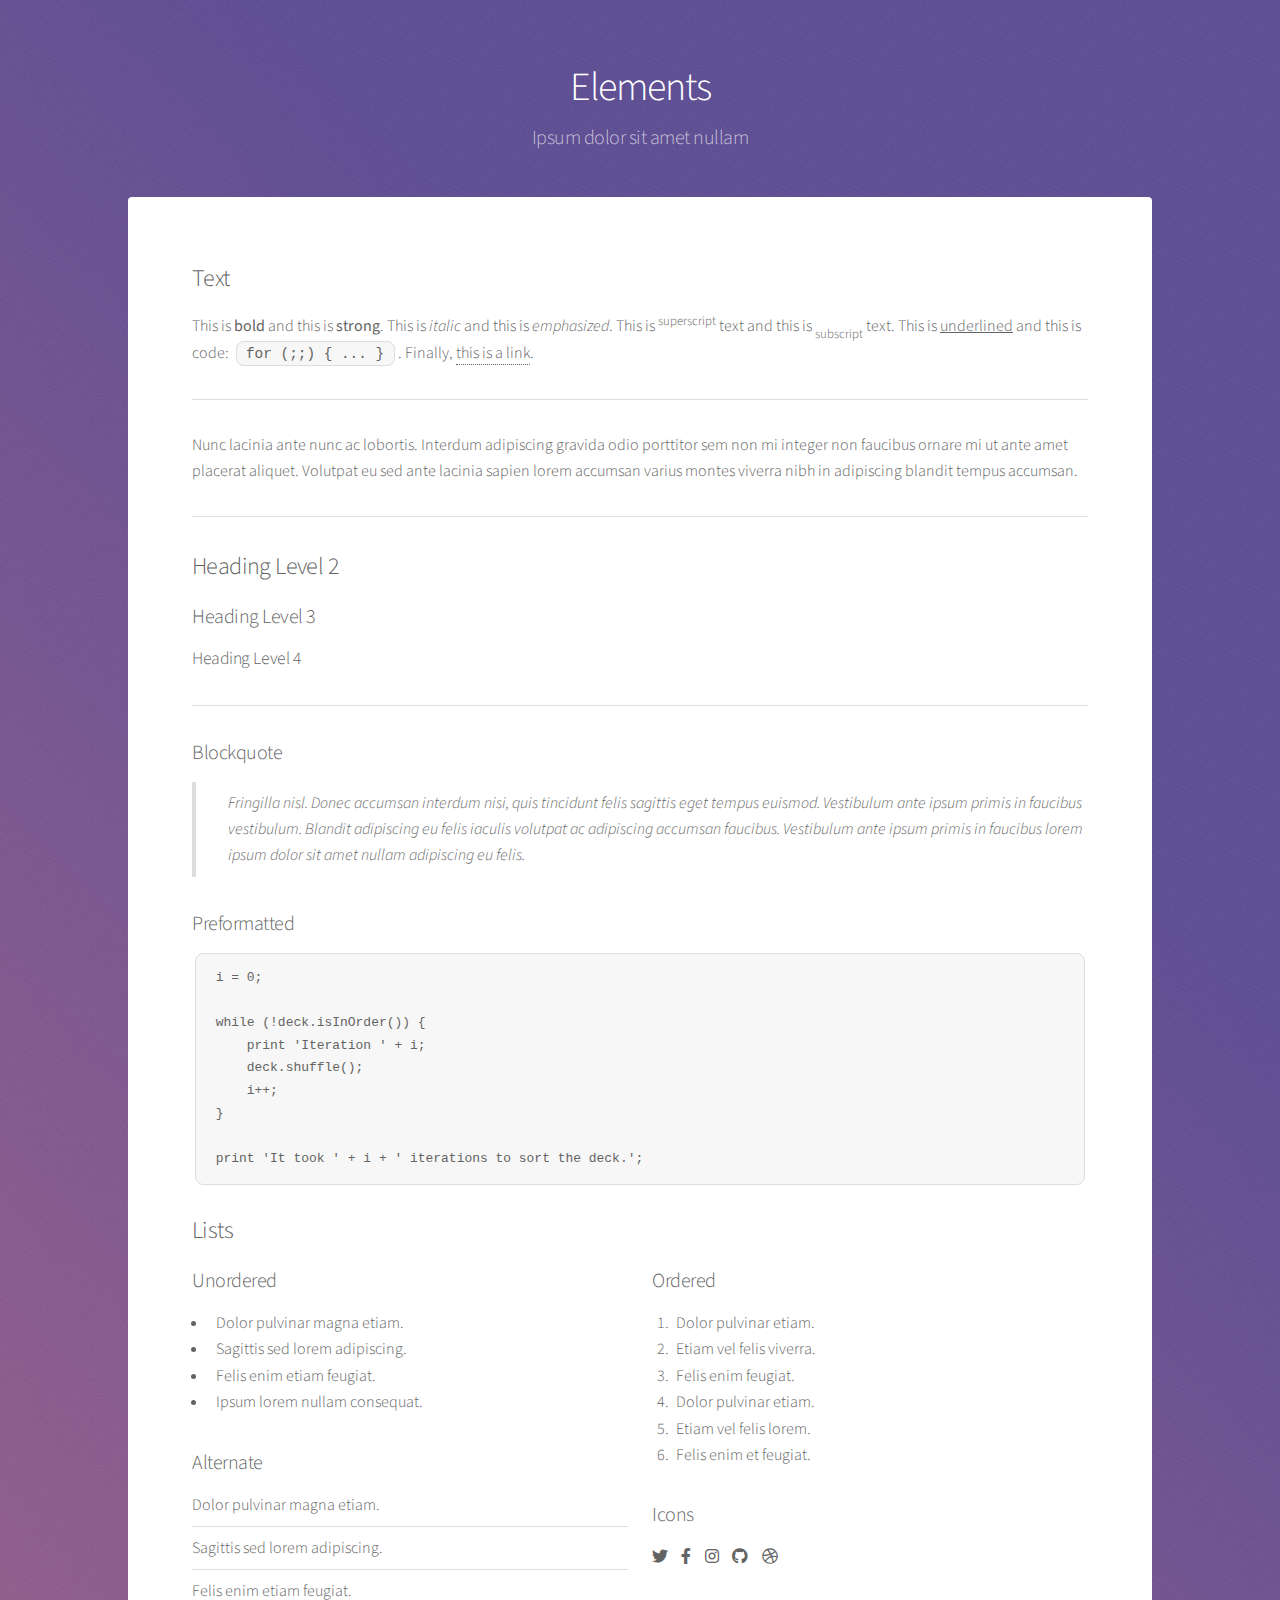
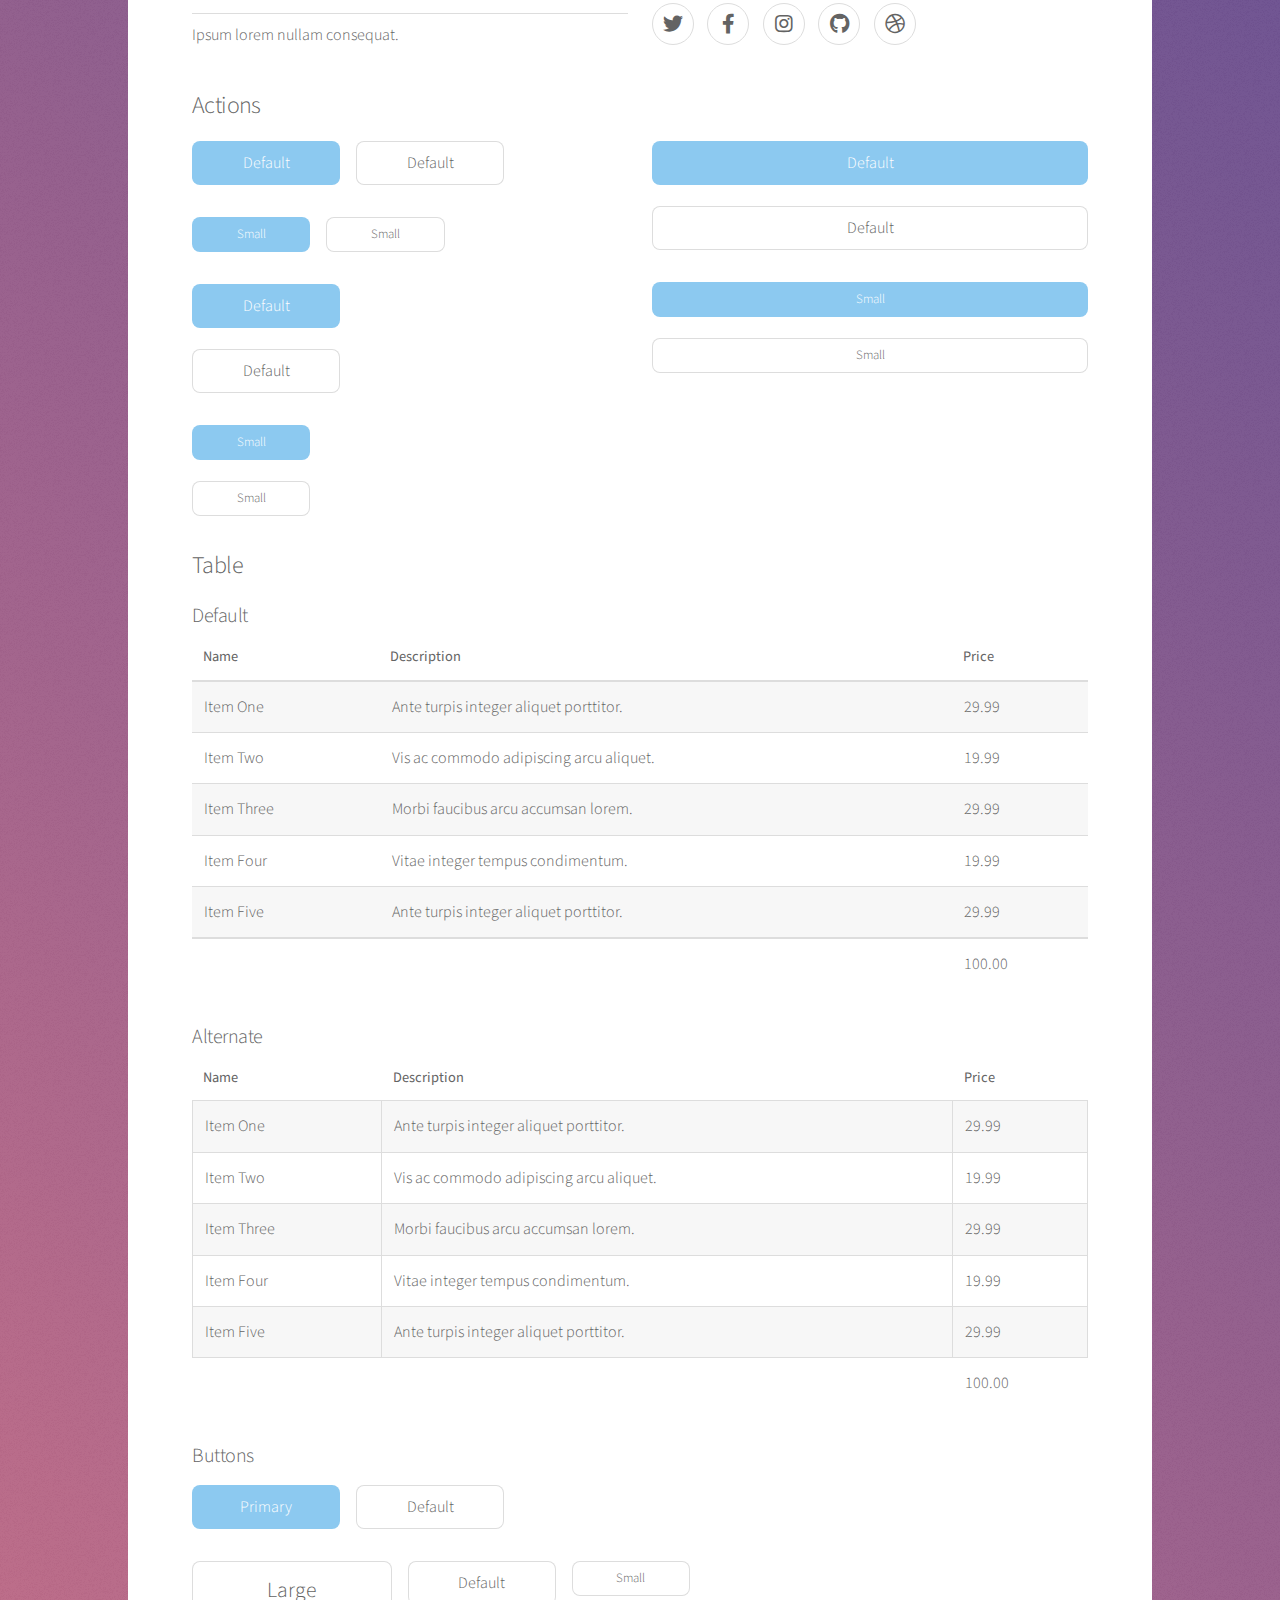
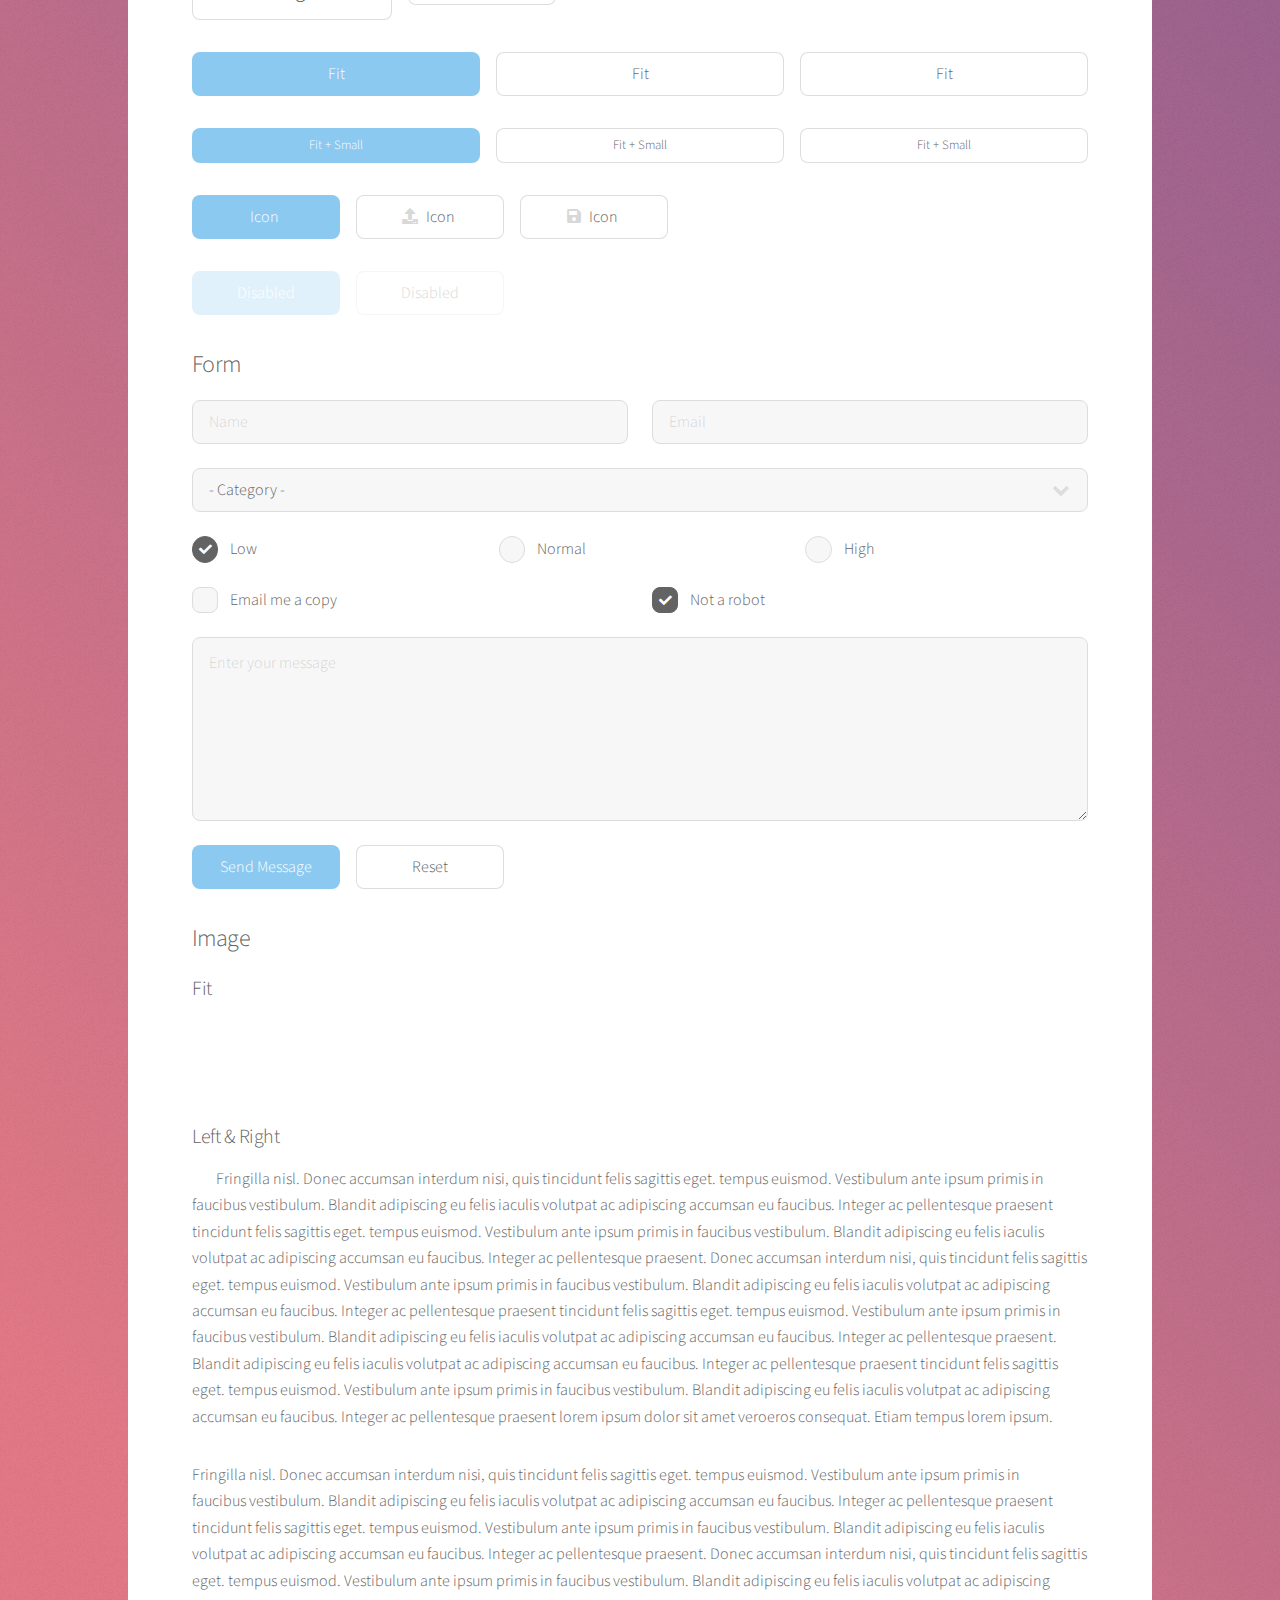
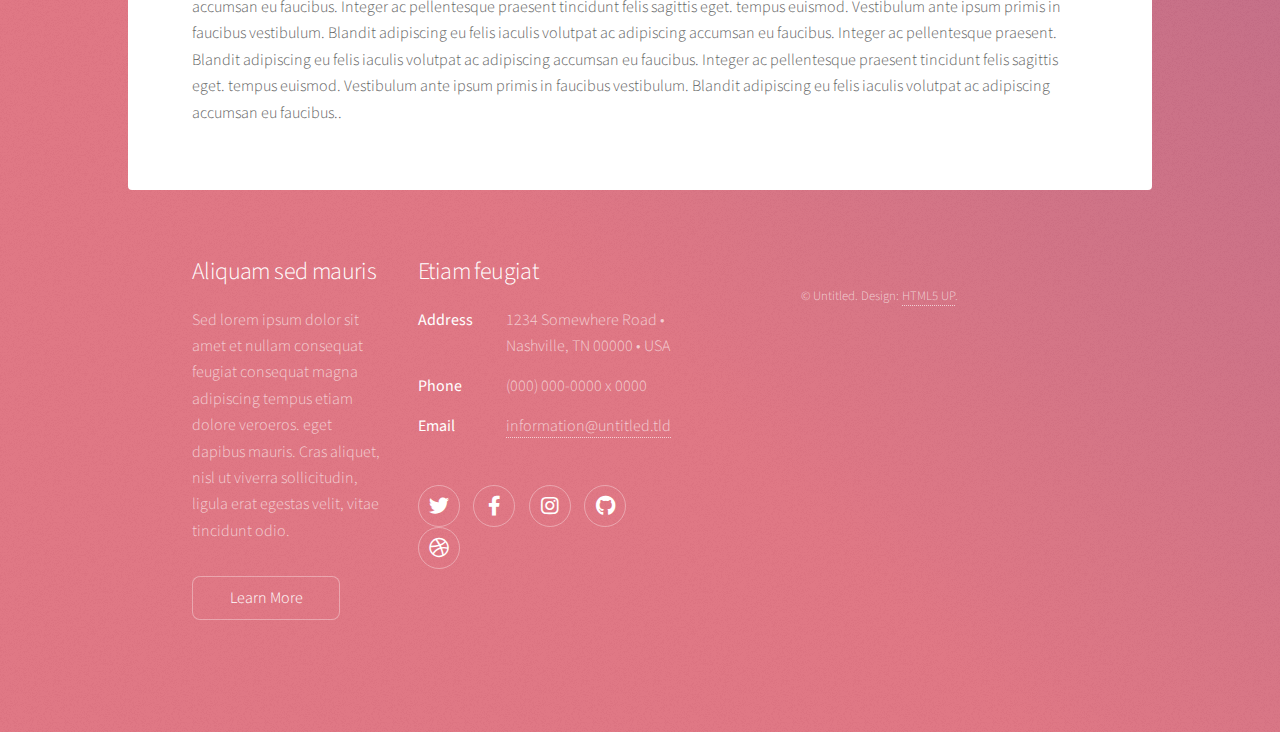
==== elements.html @ 952a8a20 "Initial commit." ====
<!DOCTYPE HTML>

<html>
	<head>
		<title>Elements - Stellar by HTML5 UP</title>
		<meta charset="utf-8" />
		<meta name="viewport" content="width=device-width, initial-scale=1, user-scalable=no" />
		<link rel="stylesheet" href="assets/css/main.css" />
		<noscript><link rel="stylesheet" href="assets/css/noscript.css" /></noscript>
	</head>
	<body class="is-preload">

		<!-- Wrapper -->
			<div id="wrapper">

				<!-- Header -->
					<header id="header">
						<h1>Elements</h1>
						<p>Ipsum dolor sit amet nullam</p>
					</header>

				<!-- Main -->
					<div id="main">

						<!-- Content -->
							<section id="content" class="main">

								<!-- Text -->
									<section>
										<h2>Text</h2>
										<p>This is <b>bold</b> and this is <strong>strong</strong>. This is <i>italic</i> and this is <em>emphasized</em>.
										This is <sup>superscript</sup> text and this is <sub>subscript</sub> text.
										This is <u>underlined</u> and this is code: <code>for (;;) { ... }</code>. Finally, <a href="#">this is a link</a>.</p>
										<hr />
										<p>Nunc lacinia ante nunc ac lobortis. Interdum adipiscing gravida odio porttitor sem non mi integer non faucibus ornare mi ut ante amet placerat aliquet. Volutpat eu sed ante lacinia sapien lorem accumsan varius montes viverra nibh in adipiscing blandit tempus accumsan.</p>
										<hr />
										<h2>Heading Level 2</h2>
										<h3>Heading Level 3</h3>
										<h4>Heading Level 4</h4>
										<hr />
										<h3>Blockquote</h3>
										<blockquote>Fringilla nisl. Donec accumsan interdum nisi, quis tincidunt felis sagittis eget tempus euismod. Vestibulum ante ipsum primis in faucibus vestibulum. Blandit adipiscing eu felis iaculis volutpat ac adipiscing accumsan faucibus. Vestibulum ante ipsum primis in faucibus lorem ipsum dolor sit amet nullam adipiscing eu felis.</blockquote>
										<h3>Preformatted</h3>
										<pre><code>i = 0;

while (!deck.isInOrder()) {
    print 'Iteration ' + i;
    deck.shuffle();
    i++;
}

print 'It took ' + i + ' iterations to sort the deck.';</code></pre>
									</section>

								<!-- Lists -->
									<section>
										<h2>Lists</h2>
										<div class="row">
											<div class="col-6 col-12-medium">
												<h3>Unordered</h3>
												<ul>
													<li>Dolor pulvinar magna etiam.</li>
													<li>Sagittis sed lorem adipiscing.</li>
													<li>Felis enim etiam feugiat.</li>
													<li>Ipsum lorem nullam consequat.</li>
												</ul>
												<h3>Alternate</h3>
												<ul class="alt">
													<li>Dolor pulvinar magna etiam.</li>
													<li>Sagittis sed lorem adipiscing.</li>
													<li>Felis enim etiam feugiat.</li>
													<li>Ipsum lorem nullam consequat.</li>
												</ul>
											</div>
											<div class="col-6 col-12-medium">
												<h3>Ordered</h3>
												<ol>
													<li>Dolor pulvinar etiam.</li>
													<li>Etiam vel felis viverra.</li>
													<li>Felis enim feugiat.</li>
													<li>Dolor pulvinar etiam.</li>
													<li>Etiam vel felis lorem.</li>
													<li>Felis enim et feugiat.</li>
												</ol>
												<h3>Icons</h3>
												<ul class="icons">
													<li><a href="#" class="icon brands fa-twitter"><span class="label">Twitter</span></a></li>
													<li><a href="#" class="icon brands fa-facebook-f"><span class="label">Facebook</span></a></li>
													<li><a href="#" class="icon brands fa-instagram"><span class="label">Instagram</span></a></li>
													<li><a href="#" class="icon brands fa-github"><span class="label">GitHub</span></a></li>
													<li><a href="#" class="icon brands fa-dribbble"><span class="label">Dribbble</span></a></li>
												</ul>
												<ul class="icons">
													<li><a href="#" class="icon brands alt fa-twitter"><span class="label">Twitter</span></a></li>
													<li><a href="#" class="icon brands alt fa-facebook-f"><span class="label">Facebook</span></a></li>
													<li><a href="#" class="icon brands alt fa-instagram"><span class="label">Instagram</span></a></li>
													<li><a href="#" class="icon brands alt fa-github"><span class="label">GitHub</span></a></li>
													<li><a href="#" class="icon brands alt fa-dribbble"><span class="label">Dribbble</span></a></li>
												</ul>
											</div>
										</div>
										<h2>Actions</h2>
										<div class="row">
											<div class="col-6 col-12-medium">
												<ul class="actions">
													<li><a href="#" class="button primary">Default</a></li>
													<li><a href="#" class="button">Default</a></li>
												</ul>
												<ul class="actions small">
													<li><a href="#" class="button primary small">Small</a></li>
													<li><a href="#" class="button small">Small</a></li>
												</ul>
												<ul class="actions stacked">
													<li><a href="#" class="button primary">Default</a></li>
													<li><a href="#" class="button">Default</a></li>
												</ul>
												<ul class="actions stacked">
													<li><a href="#" class="button primary small">Small</a></li>
													<li><a href="#" class="button small">Small</a></li>
												</ul>
											</div>
											<div class="col-6 col-12-medium">
												<ul class="actions stacked">
													<li><a href="#" class="button primary fit">Default</a></li>
													<li><a href="#" class="button fit">Default</a></li>
												</ul>
												<ul class="actions stacked">
													<li><a href="#" class="button primary small fit">Small</a></li>
													<li><a href="#" class="button small fit">Small</a></li>
												</ul>
											</div>
										</div>
									</section>

								<!-- Table -->
									<section>
										<h2>Table</h2>
										<h3>Default</h3>
										<div class="table-wrapper">
											<table>
												<thead>
													<tr>
														<th>Name</th>
														<th>Description</th>
														<th>Price</th>
													</tr>
												</thead>
												<tbody>
													<tr>
														<td>Item One</td>
														<td>Ante turpis integer aliquet porttitor.</td>
														<td>29.99</td>
													</tr>
													<tr>
														<td>Item Two</td>
														<td>Vis ac commodo adipiscing arcu aliquet.</td>
														<td>19.99</td>
													</tr>
													<tr>
														<td>Item Three</td>
														<td> Morbi faucibus arcu accumsan lorem.</td>
														<td>29.99</td>
													</tr>
													<tr>
														<td>Item Four</td>
														<td>Vitae integer tempus condimentum.</td>
														<td>19.99</td>
													</tr>
													<tr>
														<td>Item Five</td>
														<td>Ante turpis integer aliquet porttitor.</td>
														<td>29.99</td>
													</tr>
												</tbody>
												<tfoot>
													<tr>
														<td colspan="2"></td>
														<td>100.00</td>
													</tr>
												</tfoot>
											</table>
										</div>

										<h3>Alternate</h3>
										<div class="table-wrapper">
											<table class="alt">
												<thead>
													<tr>
														<th>Name</th>
														<th>Description</th>
														<th>Price</th>
													</tr>
												</thead>
												<tbody>
													<tr>
														<td>Item One</td>
														<td>Ante turpis integer aliquet porttitor.</td>
														<td>29.99</td>
													</tr>
													<tr>
														<td>Item Two</td>
														<td>Vis ac commodo adipiscing arcu aliquet.</td>
														<td>19.99</td>
													</tr>
													<tr>
														<td>Item Three</td>
														<td> Morbi faucibus arcu accumsan lorem.</td>
														<td>29.99</td>
													</tr>
													<tr>
														<td>Item Four</td>
														<td>Vitae integer tempus condimentum.</td>
														<td>19.99</td>
													</tr>
													<tr>
														<td>Item Five</td>
														<td>Ante turpis integer aliquet porttitor.</td>
														<td>29.99</td>
													</tr>
												</tbody>
												<tfoot>
													<tr>
														<td colspan="2"></td>
														<td>100.00</td>
													</tr>
												</tfoot>
											</table>
										</div>
									</section>

								<!-- Buttons -->
									<section>
										<h3>Buttons</h3>
										<ul class="actions">
											<li><a href="#" class="button primary">Primary</a></li>
											<li><a href="#" class="button">Default</a></li>
										</ul>
										<ul class="actions">
											<li><a href="#" class="button large">Large</a></li>
											<li><a href="#" class="button">Default</a></li>
											<li><a href="#" class="button small">Small</a></li>
										</ul>
										<ul class="actions fit">
											<li><a href="#" class="button primary fit">Fit</a></li>
											<li><a href="#" class="button fit">Fit</a></li>
											<li><a href="#" class="button fit">Fit</a></li>
										</ul>
										<ul class="actions fit small">
											<li><a href="#" class="button primary fit small">Fit + Small</a></li>
											<li><a href="#" class="button fit small">Fit + Small</a></li>
											<li><a href="#" class="button fit small">Fit + Small</a></li>
										</ul>
										<ul class="actions">
											<li><a href="#" class="button primary icon solidfa-download">Icon</a></li>
											<li><a href="#" class="button icon solid fa-upload">Icon</a></li>
											<li><a href="#" class="button icon solid fa-save">Icon</a></li>
										</ul>
										<ul class="actions">
											<li><span class="button primary disabled">Disabled</span></li>
											<li><span class="button disabled">Disabled</span></li>
										</ul>
									</section>

								<!-- Form -->
									<section>
										<h2>Form</h2>
										<form method="post" action="#">
											<div class="row gtr-uniform">
												<div class="col-6 col-12-xsmall">
													<input type="text" name="demo-name" id="demo-name" value="" placeholder="Name" />
												</div>
												<div class="col-6 col-12-xsmall">
													<input type="email" name="demo-email" id="demo-email" value="" placeholder="Email" />
												</div>
												<div class="col-12">
													<select name="demo-category" id="demo-category">
														<option value="">- Category -</option>
														<option value="1">Manufacturing</option>
														<option value="1">Shipping</option>
														<option value="1">Administration</option>
														<option value="1">Human Resources</option>
													</select>
												</div>
												<div class="col-4 col-12-small">
													<input type="radio" id="demo-priority-low" name="demo-priority" checked>
													<label for="demo-priority-low">Low</label>
												</div>
												<div class="col-4 col-12-small">
													<input type="radio" id="demo-priority-normal" name="demo-priority">
													<label for="demo-priority-normal">Normal</label>
												</div>
												<div class="col-4 col-12-small">
													<input type="radio" id="demo-priority-high" name="demo-priority">
													<label for="demo-priority-high">High</label>
												</div>
												<div class="col-6 col-12-small">
													<input type="checkbox" id="demo-copy" name="demo-copy">
													<label for="demo-copy">Email me a copy</label>
												</div>
												<div class="col-6 col-12-small">
													<input type="checkbox" id="demo-human" name="demo-human" checked>
													<label for="demo-human">Not a robot</label>
												</div>
												<div class="col-12">
													<textarea name="demo-message" id="demo-message" placeholder="Enter your message" rows="6"></textarea>
												</div>
												<div class="col-12">
													<ul class="actions">
														<li><input type="submit" value="Send Message" class="primary" /></li>
														<li><input type="reset" value="Reset" /></li>
													</ul>
												</div>
											</div>
										</form>
									</section>

								<!-- Image -->
									<section>
										<h2>Image</h2>
										<h3>Fit</h3>
										<div class="box alt">
											<div class="row gtr-uniform">
												<div class="col-12"><span class="image fit"><img src="images/pic04.jpg" alt="" /></span></div>
												<div class="col-4"><span class="image fit"><img src="images/pic01.jpg" alt="" /></span></div>
												<div class="col-4"><span class="image fit"><img src="images/pic02.jpg" alt="" /></span></div>
												<div class="col-4"><span class="image fit"><img src="images/pic03.jpg" alt="" /></span></div>
												<div class="col-4"><span class="image fit"><img src="images/pic03.jpg" alt="" /></span></div>
												<div class="col-4"><span class="image fit"><img src="images/pic01.jpg" alt="" /></span></div>
												<div class="col-4"><span class="image fit"><img src="images/pic02.jpg" alt="" /></span></div>
												<div class="col-4"><span class="image fit"><img src="images/pic02.jpg" alt="" /></span></div>
												<div class="col-4"><span class="image fit"><img src="images/pic03.jpg" alt="" /></span></div>
												<div class="col-4"><span class="image fit"><img src="images/pic01.jpg" alt="" /></span></div>
											</div>
										</div>
										<h3>Left &amp; Right</h3>
										<p><span class="image left"><img src="images/pic05.jpg" alt="" /></span>Fringilla nisl. Donec accumsan interdum nisi, quis tincidunt felis sagittis eget. tempus euismod. Vestibulum ante ipsum primis in faucibus vestibulum. Blandit adipiscing eu felis iaculis volutpat ac adipiscing accumsan eu faucibus. Integer ac pellentesque praesent tincidunt felis sagittis eget. tempus euismod. Vestibulum ante ipsum primis in faucibus vestibulum. Blandit adipiscing eu felis iaculis volutpat ac adipiscing accumsan eu faucibus. Integer ac pellentesque praesent. Donec accumsan interdum nisi, quis tincidunt felis sagittis eget. tempus euismod. Vestibulum ante ipsum primis in faucibus vestibulum. Blandit adipiscing eu felis iaculis volutpat ac adipiscing accumsan eu faucibus. Integer ac pellentesque praesent tincidunt felis sagittis eget. tempus euismod. Vestibulum ante ipsum primis in faucibus vestibulum. Blandit adipiscing eu felis iaculis volutpat ac adipiscing accumsan eu faucibus. Integer ac pellentesque praesent. Blandit adipiscing eu felis iaculis volutpat ac adipiscing accumsan eu faucibus. Integer ac pellentesque praesent tincidunt felis sagittis eget. tempus euismod. Vestibulum ante ipsum primis in faucibus vestibulum. Blandit adipiscing eu felis iaculis volutpat ac adipiscing accumsan eu faucibus. Integer ac pellentesque praesent lorem ipsum dolor sit amet veroeros consequat. Etiam tempus lorem ipsum.</p>
										<p><span class="image right"><img src="images/pic06.jpg" alt="" /></span>Fringilla nisl. Donec accumsan interdum nisi, quis tincidunt felis sagittis eget. tempus euismod. Vestibulum ante ipsum primis in faucibus vestibulum. Blandit adipiscing eu felis iaculis volutpat ac adipiscing accumsan eu faucibus. Integer ac pellentesque praesent tincidunt felis sagittis eget. tempus euismod. Vestibulum ante ipsum primis in faucibus vestibulum. Blandit adipiscing eu felis iaculis volutpat ac adipiscing accumsan eu faucibus. Integer ac pellentesque praesent. Donec accumsan interdum nisi, quis tincidunt felis sagittis eget. tempus euismod. Vestibulum ante ipsum primis in faucibus vestibulum. Blandit adipiscing eu felis iaculis volutpat ac adipiscing accumsan eu faucibus. Integer ac pellentesque praesent tincidunt felis sagittis eget. tempus euismod. Vestibulum ante ipsum primis in faucibus vestibulum. Blandit adipiscing eu felis iaculis volutpat ac adipiscing accumsan eu faucibus. Integer ac pellentesque praesent. Blandit adipiscing eu felis iaculis volutpat ac adipiscing accumsan eu faucibus. Integer ac pellentesque praesent tincidunt felis sagittis eget. tempus euismod. Vestibulum ante ipsum primis in faucibus vestibulum. Blandit adipiscing eu felis iaculis volutpat ac adipiscing accumsan eu faucibus..</p>
									</section>

							</section>

					</div>

				<!-- Footer -->
					<footer id="footer">
						<section>
							<h2>Aliquam sed mauris</h2>
							<p>Sed lorem ipsum dolor sit amet et nullam consequat feugiat consequat magna adipiscing tempus etiam dolore veroeros. eget dapibus mauris. Cras aliquet, nisl ut viverra sollicitudin, ligula erat egestas velit, vitae tincidunt odio.</p>
							<ul class="actions">
								<li><a href="#" class="button">Learn More</a></li>
							</ul>
						</section>
						<section>
							<h2>Etiam feugiat</h2>
							<dl class="alt">
								<dt>Address</dt>
								<dd>1234 Somewhere Road &bull; Nashville, TN 00000 &bull; USA</dd>
								<dt>Phone</dt>
								<dd>(000) 000-0000 x 0000</dd>
								<dt>Email</dt>
								<dd><a href="#">information@untitled.tld</a></dd>
							</dl>
							<ul class="icons">
								<li><a href="#" class="icon brands fa-twitter alt"><span class="label">Twitter</span></a></li>
								<li><a href="#" class="icon brands fa-facebook-f alt"><span class="label">Facebook</span></a></li>
								<li><a href="#" class="icon brands fa-instagram alt"><span class="label">Instagram</span></a></li>
								<li><a href="#" class="icon brands fa-github alt"><span class="label">GitHub</span></a></li>
								<li><a href="#" class="icon brands fa-dribbble alt"><span class="label">Dribbble</span></a></li>
							</ul>
						</section>
						<p class="copyright">&copy; Untitled. Design: <a href="https://html5up.net">HTML5 UP</a>.</p>
					</footer>

			</div>

		<!-- Scripts -->
			<script src="assets/js/jquery.min.js"></script>
			<script src="assets/js/jquery.scrollex.min.js"></script>
			<script src="assets/js/jquery.scrolly.min.js"></script>
			<script src="assets/js/browser.min.js"></script>
			<script src="assets/js/breakpoints.min.js"></script>
			<script src="assets/js/util.js"></script>
			<script src="assets/js/main.js"></script>

	</body>
</html>
---- assets/css/main.css ----
@charset "UTF-8";
@import 'fontawesome-all.min.css';
@import 'https://fonts.googleapis.com/css?family=Source+Sans+Pro:300,400';
/*
	Stellar by HTML5 UP
	html5up.net | @ajlkn
	Free for personal and commercial use under the CCA 3.0 license (html5up.net/license)
*/
html, body, div, span, applet, object,
iframe, h1, h2, h3, h4, h5, h6, p, blockquote,
pre, a, abbr, acronym, address, big, cite,
code, del, dfn, em, img, ins, kbd, q, s, samp,
small, strike, strong, sub, sup, tt, var, b,
u, i, center, dl, dt, dd, ol, ul, li, fieldset,
form, label, legend, table, caption, tbody,
tfoot, thead, tr, th, td, article, aside,
canvas, details, embed, figure, figcaption,
footer, header, hgroup, menu, nav, output, ruby,
section, summary, time, mark, audio, video {
  margin: 0;
  padding: 0;
  border: 0;
  font-size: 100%;
  font: inherit;
  vertical-align: baseline;
}

article, aside, details, figcaption, figure,
footer, header, hgroup, menu, nav, section {
  display: block;
}

body {
  line-height: 1;
}

ol, ul {
  list-style: none;
}

blockquote, q {
  quotes: none;
}
blockquote:before, blockquote:after, q:before, q:after {
  content: "";
  content: none;
}

table {
  border-collapse: collapse;
  border-spacing: 0;
}

body {
  -webkit-text-size-adjust: none;
}

mark {
  background-color: transparent;
  color: inherit;
}

input::-moz-focus-inner {
  border: 0;
  padding: 0;
}

input, select, textarea {
  -moz-appearance: none;
  -webkit-appearance: none;
  -ms-appearance: none;
  appearance: none;
}

/* Basic */
@-ms-viewport {
  width: device-width;
}
body {
  -ms-overflow-style: scrollbar;
}

@media screen and (max-width: 480px) {
  html, body {
    min-width: 320px;
  }
}
html {
  box-sizing: border-box;
}

*, *:before, *:after {
  box-sizing: inherit;
}

body {
  background-color: #935d8c;
  background-image: url("images/overlay.png"), -moz-linear-gradient(45deg, #e37682 15%, #5f4d93 85%);
  background-image: url("images/overlay.png"), -webkit-linear-gradient(45deg, #e37682 15%, #5f4d93 85%);
  background-image: url("images/overlay.png"), -ms-linear-gradient(45deg, #e37682 15%, #5f4d93 85%);
  background-image: url("images/overlay.png"), linear-gradient(45deg, #e37682 15%, #5f4d93 85%);
}
body.is-preload *, body.is-preload *:before, body.is-preload *:after {
  -moz-animation: none !important;
  -webkit-animation: none !important;
  -ms-animation: none !important;
  animation: none !important;
  -moz-transition: none !important;
  -webkit-transition: none !important;
  -ms-transition: none !important;
  transition: none !important;
}

/* Type */
body {
  background-color: #935d8c;
  color: rgba(255, 255, 255, 0.65);
}

body, input, select, textarea {
  font-family: "Source Sans Pro", Helvetica, sans-serif;
  font-size: 17pt;
  font-weight: 300;
  line-height: 1.65;
}
@media screen and (max-width: 1680px) {
  body, input, select, textarea {
    font-size: 14pt;
  }
}
@media screen and (max-width: 1280px) {
  body, input, select, textarea {
    font-size: 12pt;
  }
}
@media screen and (max-width: 360px) {
  body, input, select, textarea {
    font-size: 11pt;
  }
}

a {
  -moz-transition: color 0.2s ease, border-bottom 0.2s ease;
  -webkit-transition: color 0.2s ease, border-bottom 0.2s ease;
  -ms-transition: color 0.2s ease, border-bottom 0.2s ease;
  transition: color 0.2s ease, border-bottom 0.2s ease;
  text-decoration: none;
  border-bottom: dotted 1px;
  color: inherit;
}
a:hover {
  border-bottom-color: transparent;
}

strong, b {
  font-weight: 400;
}

em, i {
  font-style: italic;
}

p {
  margin: 0 0 2em 0;
}
p.content {
  -moz-columns: 20em 2;
  -webkit-columns: 20em 2;
  -ms-columns: 20em 2;
  columns: 20em 2;
  -moz-column-gap: 2em;
  -webkit-column-gap: 2em;
  -ms-column-gap: 2em;
  column-gap: 2em;
  text-align: justify;
}

h1, h2, h3, h4, h5, h6 {
  font-weight: 300;
  line-height: 1.5;
  margin: 0 0 0.7em 0;
  letter-spacing: -0.025em;
}
h1 a, h2 a, h3 a, h4 a, h5 a, h6 a {
  color: inherit;
  text-decoration: none;
}

h1 {
  font-size: 2.5em;
  line-height: 1.2;
}

h2 {
  font-size: 1.5em;
}

h3 {
  font-size: 1.25em;
}

h4 {
  font-size: 1.1em;
}

h5 {
  font-size: 0.9em;
}

h6 {
  font-size: 0.7em;
}

@media screen and (max-width: 736px) {
  h1 {
    font-size: 2em;
  }
}
sub {
  font-size: 0.8em;
  position: relative;
  top: 0.5em;
}

sup {
  font-size: 0.8em;
  position: relative;
  top: -0.5em;
}

blockquote {
  border-left: solid 4px;
  font-style: italic;
  margin: 0 0 2em 0;
  padding: 0.5em 0 0.5em 2em;
}

code {
  border-radius: 8px;
  border: solid 1px;
  font-family: "Courier New", monospace;
  font-size: 0.9em;
  margin: 0 0.25em;
  padding: 0.25em 0.65em;
}

pre {
  -webkit-overflow-scrolling: touch;
  font-family: "Courier New", monospace;
  font-size: 0.9em;
  margin: 0 0 2em 0;
}
pre code {
  display: block;
  line-height: 1.75;
  padding: 1em 1.5em;
  overflow-x: auto;
}

hr {
  border: 0;
  border-bottom: solid 1px;
  margin: 2em 0;
}
hr.major {
  margin: 3em 0;
}

.align-left {
  text-align: left;
}

.align-center {
  text-align: center;
}

.align-right {
  text-align: right;
}

input, select, textarea {
  color: #ffffff;
}

a:hover {
  color: #ffffff;
}

strong, b {
  color: #ffffff;
}

h1, h2, h3, h4, h5, h6 {
  color: #ffffff;
}

blockquote {
  border-left-color: rgba(255, 255, 255, 0.35);
}

code {
  background: rgba(255, 255, 255, 0.075);
  border-color: rgba(255, 255, 255, 0.35);
}

hr {
  border-bottom-color: rgba(255, 255, 255, 0.35);
}

/* Row */
.row {
  display: flex;
  flex-wrap: wrap;
  box-sizing: border-box;
  align-items: stretch;
}
.row > * {
  box-sizing: border-box;
}
.row.gtr-uniform > * > :last-child {
  margin-bottom: 0;
}
.row.aln-left {
  justify-content: flex-start;
}
.row.aln-center {
  justify-content: center;
}
.row.aln-right {
  justify-content: flex-end;
}
.row.aln-top {
  align-items: flex-start;
}
.row.aln-middle {
  align-items: center;
}
.row.aln-bottom {
  align-items: flex-end;
}
.row > .imp {
  order: -1;
}
.row > .col-1 {
  width: 8.3333333333%;
}
.row > .off-1 {
  margin-left: 8.3333333333%;
}
.row > .col-2 {
  width: 16.6666666667%;
}
.row > .off-2 {
  margin-left: 16.6666666667%;
}
.row > .col-3 {
  width: 25%;
}
.row > .off-3 {
  margin-left: 25%;
}
.row > .col-4 {
  width: 33.3333333333%;
}
.row > .off-4 {
  margin-left: 33.3333333333%;
}
.row > .col-5 {
  width: 41.6666666667%;
}
.row > .off-5 {
  margin-left: 41.6666666667%;
}
.row > .col-6 {
  width: 50%;
}
.row > .off-6 {
  margin-left: 50%;
}
.row > .col-7 {
  width: 58.3333333333%;
}
.row > .off-7 {
  margin-left: 58.3333333333%;
}
.row > .col-8 {
  width: 66.6666666667%;
}
.row > .off-8 {
  margin-left: 66.6666666667%;
}
.row > .col-9 {
  width: 75%;
}
.row > .off-9 {
  margin-left: 75%;
}
.row > .col-10 {
  width: 83.3333333333%;
}
.row > .off-10 {
  margin-left: 83.3333333333%;
}
.row > .col-11 {
  width: 91.6666666667%;
}
.row > .off-11 {
  margin-left: 91.6666666667%;
}
.row > .col-12 {
  width: 100%;
}
.row > .off-12 {
  margin-left: 100%;
}
.row.gtr-0 {
  margin-top: 0;
  margin-left: 0em;
}
.row.gtr-0 > * {
  padding: 0 0 0 0em;
}
.row.gtr-0.gtr-uniform {
  margin-top: 0em;
}
.row.gtr-0.gtr-uniform > * {
  padding-top: 0em;
}
.row.gtr-25 {
  margin-top: 0;
  margin-left: -0.375em;
}
.row.gtr-25 > * {
  padding: 0 0 0 0.375em;
}
.row.gtr-25.gtr-uniform {
  margin-top: -0.375em;
}
.row.gtr-25.gtr-uniform > * {
  padding-top: 0.375em;
}
.row.gtr-50 {
  margin-top: 0;
  margin-left: -0.75em;
}
.row.gtr-50 > * {
  padding: 0 0 0 0.75em;
}
.row.gtr-50.gtr-uniform {
  margin-top: -0.75em;
}
.row.gtr-50.gtr-uniform > * {
  padding-top: 0.75em;
}
.row {
  margin-top: 0;
  margin-left: -1.5em;
}
.row > * {
  padding: 0 0 0 1.5em;
}
.row.gtr-uniform {
  margin-top: -1.5em;
}
.row.gtr-uniform > * {
  padding-top: 1.5em;
}
.row.gtr-150 {
  margin-top: 0;
  margin-left: -2.25em;
}
.row.gtr-150 > * {
  padding: 0 0 0 2.25em;
}
.row.gtr-150.gtr-uniform {
  margin-top: -2.25em;
}
.row.gtr-150.gtr-uniform > * {
  padding-top: 2.25em;
}
.row.gtr-200 {
  margin-top: 0;
  margin-left: -3em;
}
.row.gtr-200 > * {
  padding: 0 0 0 3em;
}
.row.gtr-200.gtr-uniform {
  margin-top: -3em;
}
.row.gtr-200.gtr-uniform > * {
  padding-top: 3em;
}
@media screen and (max-width: 1680px) {
  .row {
    display: flex;
    flex-wrap: wrap;
    box-sizing: border-box;
    align-items: stretch;
  }
  .row > * {
    box-sizing: border-box;
  }
  .row.gtr-uniform > * > :last-child {
    margin-bottom: 0;
  }
  .row.aln-left {
    justify-content: flex-start;
  }
  .row.aln-center {
    justify-content: center;
  }
  .row.aln-right {
    justify-content: flex-end;
  }
  .row.aln-top {
    align-items: flex-start;
  }
  .row.aln-middle {
    align-items: center;
  }
  .row.aln-bottom {
    align-items: flex-end;
  }
  .row > .imp-xlarge {
    order: -1;
  }
  .row > .col-1-xlarge {
    width: 8.3333333333%;
  }
  .row > .off-1-xlarge {
    margin-left: 8.3333333333%;
  }
  .row > .col-2-xlarge {
    width: 16.6666666667%;
  }
  .row > .off-2-xlarge {
    margin-left: 16.6666666667%;
  }
  .row > .col-3-xlarge {
    width: 25%;
  }
  .row > .off-3-xlarge {
    margin-left: 25%;
  }
  .row > .col-4-xlarge {
    width: 33.3333333333%;
  }
  .row > .off-4-xlarge {
    margin-left: 33.3333333333%;
  }
  .row > .col-5-xlarge {
    width: 41.6666666667%;
  }
  .row > .off-5-xlarge {
    margin-left: 41.6666666667%;
  }
  .row > .col-6-xlarge {
    width: 50%;
  }
  .row > .off-6-xlarge {
    margin-left: 50%;
  }
  .row > .col-7-xlarge {
    width: 58.3333333333%;
  }
  .row > .off-7-xlarge {
    margin-left: 58.3333333333%;
  }
  .row > .col-8-xlarge {
    width: 66.6666666667%;
  }
  .row > .off-8-xlarge {
    margin-left: 66.6666666667%;
  }
  .row > .col-9-xlarge {
    width: 75%;
  }
  .row > .off-9-xlarge {
    margin-left: 75%;
  }
  .row > .col-10-xlarge {
    width: 83.3333333333%;
  }
  .row > .off-10-xlarge {
    margin-left: 83.3333333333%;
  }
  .row > .col-11-xlarge {
    width: 91.6666666667%;
  }
  .row > .off-11-xlarge {
    margin-left: 91.6666666667%;
  }
  .row > .col-12-xlarge {
    width: 100%;
  }
  .row > .off-12-xlarge {
    margin-left: 100%;
  }
  .row.gtr-0 {
    margin-top: 0;
    margin-left: 0em;
  }
  .row.gtr-0 > * {
    padding: 0 0 0 0em;
  }
  .row.gtr-0.gtr-uniform {
    margin-top: 0em;
  }
  .row.gtr-0.gtr-uniform > * {
    padding-top: 0em;
  }
  .row.gtr-25 {
    margin-top: 0;
    margin-left: -0.375em;
  }
  .row.gtr-25 > * {
    padding: 0 0 0 0.375em;
  }
  .row.gtr-25.gtr-uniform {
    margin-top: -0.375em;
  }
  .row.gtr-25.gtr-uniform > * {
    padding-top: 0.375em;
  }
  .row.gtr-50 {
    margin-top: 0;
    margin-left: -0.75em;
  }
  .row.gtr-50 > * {
    padding: 0 0 0 0.75em;
  }
  .row.gtr-50.gtr-uniform {
    margin-top: -0.75em;
  }
  .row.gtr-50.gtr-uniform > * {
    padding-top: 0.75em;
  }
  .row {
    margin-top: 0;
    margin-left: -1.5em;
  }
  .row > * {
    padding: 0 0 0 1.5em;
  }
  .row.gtr-uniform {
    margin-top: -1.5em;
  }
  .row.gtr-uniform > * {
    padding-top: 1.5em;
  }
  .row.gtr-150 {
    margin-top: 0;
    margin-left: -2.25em;
  }
  .row.gtr-150 > * {
    padding: 0 0 0 2.25em;
  }
  .row.gtr-150.gtr-uniform {
    margin-top: -2.25em;
  }
  .row.gtr-150.gtr-uniform > * {
    padding-top: 2.25em;
  }
  .row.gtr-200 {
    margin-top: 0;
    margin-left: -3em;
  }
  .row.gtr-200 > * {
    padding: 0 0 0 3em;
  }
  .row.gtr-200.gtr-uniform {
    margin-top: -3em;
  }
  .row.gtr-200.gtr-uniform > * {
    padding-top: 3em;
  }
}
@media screen and (max-width: 1280px) {
  .row {
    display: flex;
    flex-wrap: wrap;
    box-sizing: border-box;
    align-items: stretch;
  }
  .row > * {
    box-sizing: border-box;
  }
  .row.gtr-uniform > * > :last-child {
    margin-bottom: 0;
  }
  .row.aln-left {
    justify-content: flex-start;
  }
  .row.aln-center {
    justify-content: center;
  }
  .row.aln-right {
    justify-content: flex-end;
  }
  .row.aln-top {
    align-items: flex-start;
  }
  .row.aln-middle {
    align-items: center;
  }
  .row.aln-bottom {
    align-items: flex-end;
  }
  .row > .imp-large {
    order: -1;
  }
  .row > .col-1-large {
    width: 8.3333333333%;
  }
  .row > .off-1-large {
    margin-left: 8.3333333333%;
  }
  .row > .col-2-large {
    width: 16.6666666667%;
  }
  .row > .off-2-large {
    margin-left: 16.6666666667%;
  }
  .row > .col-3-large {
    width: 25%;
  }
  .row > .off-3-large {
    margin-left: 25%;
  }
  .row > .col-4-large {
    width: 33.3333333333%;
  }
  .row > .off-4-large {
    margin-left: 33.3333333333%;
  }
  .row > .col-5-large {
    width: 41.6666666667%;
  }
  .row > .off-5-large {
    margin-left: 41.6666666667%;
  }
  .row > .col-6-large {
    width: 50%;
  }
  .row > .off-6-large {
    margin-left: 50%;
  }
  .row > .col-7-large {
    width: 58.3333333333%;
  }
  .row > .off-7-large {
    margin-left: 58.3333333333%;
  }
  .row > .col-8-large {
    width: 66.6666666667%;
  }
  .row > .off-8-large {
    margin-left: 66.6666666667%;
  }
  .row > .col-9-large {
    width: 75%;
  }
  .row > .off-9-large {
    margin-left: 75%;
  }
  .row > .col-10-large {
    width: 83.3333333333%;
  }
  .row > .off-10-large {
    margin-left: 83.3333333333%;
  }
  .row > .col-11-large {
    width: 91.6666666667%;
  }
  .row > .off-11-large {
    margin-left: 91.6666666667%;
  }
  .row > .col-12-large {
    width: 100%;
  }
  .row > .off-12-large {
    margin-left: 100%;
  }
  .row.gtr-0 {
    margin-top: 0;
    margin-left: 0em;
  }
  .row.gtr-0 > * {
    padding: 0 0 0 0em;
  }
  .row.gtr-0.gtr-uniform {
    margin-top: 0em;
  }
  .row.gtr-0.gtr-uniform > * {
    padding-top: 0em;
  }
  .row.gtr-25 {
    margin-top: 0;
    margin-left: -0.375em;
  }
  .row.gtr-25 > * {
    padding: 0 0 0 0.375em;
  }
  .row.gtr-25.gtr-uniform {
    margin-top: -0.375em;
  }
  .row.gtr-25.gtr-uniform > * {
    padding-top: 0.375em;
  }
  .row.gtr-50 {
    margin-top: 0;
    margin-left: -0.75em;
  }
  .row.gtr-50 > * {
    padding: 0 0 0 0.75em;
  }
  .row.gtr-50.gtr-uniform {
    margin-top: -0.75em;
  }
  .row.gtr-50.gtr-uniform > * {
    padding-top: 0.75em;
  }
  .row {
    margin-top: 0;
    margin-left: -1.5em;
  }
  .row > * {
    padding: 0 0 0 1.5em;
  }
  .row.gtr-uniform {
    margin-top: -1.5em;
  }
  .row.gtr-uniform > * {
    padding-top: 1.5em;
  }
  .row.gtr-150 {
    margin-top: 0;
    margin-left: -2.25em;
  }
  .row.gtr-150 > * {
    padding: 0 0 0 2.25em;
  }
  .row.gtr-150.gtr-uniform {
    margin-top: -2.25em;
  }
  .row.gtr-150.gtr-uniform > * {
    padding-top: 2.25em;
  }
  .row.gtr-200 {
    margin-top: 0;
    margin-left: -3em;
  }
  .row.gtr-200 > * {
    padding: 0 0 0 3em;
  }
  .row.gtr-200.gtr-uniform {
    margin-top: -3em;
  }
  .row.gtr-200.gtr-uniform > * {
    padding-top: 3em;
  }
}
@media screen and (max-width: 980px) {
  .row {
    display: flex;
    flex-wrap: wrap;
    box-sizing: border-box;
    align-items: stretch;
  }
  .row > * {
    box-sizing: border-box;
  }
  .row.gtr-uniform > * > :last-child {
    margin-bottom: 0;
  }
  .row.aln-left {
    justify-content: flex-start;
  }
  .row.aln-center {
    justify-content: center;
  }
  .row.aln-right {
    justify-content: flex-end;
  }
  .row.aln-top {
    align-items: flex-start;
  }
  .row.aln-middle {
    align-items: center;
  }
  .row.aln-bottom {
    align-items: flex-end;
  }
  .row > .imp-medium {
    order: -1;
  }
  .row > .col-1-medium {
    width: 8.3333333333%;
  }
  .row > .off-1-medium {
    margin-left: 8.3333333333%;
  }
  .row > .col-2-medium {
    width: 16.6666666667%;
  }
  .row > .off-2-medium {
    margin-left: 16.6666666667%;
  }
  .row > .col-3-medium {
    width: 25%;
  }
  .row > .off-3-medium {
    margin-left: 25%;
  }
  .row > .col-4-medium {
    width: 33.3333333333%;
  }
  .row > .off-4-medium {
    margin-left: 33.3333333333%;
  }
  .row > .col-5-medium {
    width: 41.6666666667%;
  }
  .row > .off-5-medium {
    margin-left: 41.6666666667%;
  }
  .row > .col-6-medium {
    width: 50%;
  }
  .row > .off-6-medium {
    margin-left: 50%;
  }
  .row > .col-7-medium {
    width: 58.3333333333%;
  }
  .row > .off-7-medium {
    margin-left: 58.3333333333%;
  }
  .row > .col-8-medium {
    width: 66.6666666667%;
  }
  .row > .off-8-medium {
    margin-left: 66.6666666667%;
  }
  .row > .col-9-medium {
    width: 75%;
  }
  .row > .off-9-medium {
    margin-left: 75%;
  }
  .row > .col-10-medium {
    width: 83.3333333333%;
  }
  .row > .off-10-medium {
    margin-left: 83.3333333333%;
  }
  .row > .col-11-medium {
    width: 91.6666666667%;
  }
  .row > .off-11-medium {
    margin-left: 91.6666666667%;
  }
  .row > .col-12-medium {
    width: 100%;
  }
  .row > .off-12-medium {
    margin-left: 100%;
  }
  .row.gtr-0 {
    margin-top: 0;
    margin-left: 0em;
  }
  .row.gtr-0 > * {
    padding: 0 0 0 0em;
  }
  .row.gtr-0.gtr-uniform {
    margin-top: 0em;
  }
  .row.gtr-0.gtr-uniform > * {
    padding-top: 0em;
  }
  .row.gtr-25 {
    margin-top: 0;
    margin-left: -0.375em;
  }
  .row.gtr-25 > * {
    padding: 0 0 0 0.375em;
  }
  .row.gtr-25.gtr-uniform {
    margin-top: -0.375em;
  }
  .row.gtr-25.gtr-uniform > * {
    padding-top: 0.375em;
  }
  .row.gtr-50 {
    margin-top: 0;
    margin-left: -0.75em;
  }
  .row.gtr-50 > * {
    padding: 0 0 0 0.75em;
  }
  .row.gtr-50.gtr-uniform {
    margin-top: -0.75em;
  }
  .row.gtr-50.gtr-uniform > * {
    padding-top: 0.75em;
  }
  .row {
    margin-top: 0;
    margin-left: -1.5em;
  }
  .row > * {
    padding: 0 0 0 1.5em;
  }
  .row.gtr-uniform {
    margin-top: -1.5em;
  }
  .row.gtr-uniform > * {
    padding-top: 1.5em;
  }
  .row.gtr-150 {
    margin-top: 0;
    margin-left: -2.25em;
  }
  .row.gtr-150 > * {
    padding: 0 0 0 2.25em;
  }
  .row.gtr-150.gtr-uniform {
    margin-top: -2.25em;
  }
  .row.gtr-150.gtr-uniform > * {
    padding-top: 2.25em;
  }
  .row.gtr-200 {
    margin-top: 0;
    margin-left: -3em;
  }
  .row.gtr-200 > * {
    padding: 0 0 0 3em;
  }
  .row.gtr-200.gtr-uniform {
    margin-top: -3em;
  }
  .row.gtr-200.gtr-uniform > * {
    padding-top: 3em;
  }
}
@media screen and (max-width: 736px) {
  .row {
    display: flex;
    flex-wrap: wrap;
    box-sizing: border-box;
    align-items: stretch;
  }
  .row > * {
    box-sizing: border-box;
  }
  .row.gtr-uniform > * > :last-child {
    margin-bottom: 0;
  }
  .row.aln-left {
    justify-content: flex-start;
  }
  .row.aln-center {
    justify-content: center;
  }
  .row.aln-right {
    justify-content: flex-end;
  }
  .row.aln-top {
    align-items: flex-start;
  }
  .row.aln-middle {
    align-items: center;
  }
  .row.aln-bottom {
    align-items: flex-end;
  }
  .row > .imp-small {
    order: -1;
  }
  .row > .col-1-small {
    width: 8.3333333333%;
  }
  .row > .off-1-small {
    margin-left: 8.3333333333%;
  }
  .row > .col-2-small {
    width: 16.6666666667%;
  }
  .row > .off-2-small {
    margin-left: 16.6666666667%;
  }
  .row > .col-3-small {
    width: 25%;
  }
  .row > .off-3-small {
    margin-left: 25%;
  }
  .row > .col-4-small {
    width: 33.3333333333%;
  }
  .row > .off-4-small {
    margin-left: 33.3333333333%;
  }
  .row > .col-5-small {
    width: 41.6666666667%;
  }
  .row > .off-5-small {
    margin-left: 41.6666666667%;
  }
  .row > .col-6-small {
    width: 50%;
  }
  .row > .off-6-small {
    margin-left: 50%;
  }
  .row > .col-7-small {
    width: 58.3333333333%;
  }
  .row > .off-7-small {
    margin-left: 58.3333333333%;
  }
  .row > .col-8-small {
    width: 66.6666666667%;
  }
  .row > .off-8-small {
    margin-left: 66.6666666667%;
  }
  .row > .col-9-small {
    width: 75%;
  }
  .row > .off-9-small {
    margin-left: 75%;
  }
  .row > .col-10-small {
    width: 83.3333333333%;
  }
  .row > .off-10-small {
    margin-left: 83.3333333333%;
  }
  .row > .col-11-small {
    width: 91.6666666667%;
  }
  .row > .off-11-small {
    margin-left: 91.6666666667%;
  }
  .row > .col-12-small {
    width: 100%;
  }
  .row > .off-12-small {
    margin-left: 100%;
  }
  .row.gtr-0 {
    margin-top: 0;
    margin-left: 0em;
  }
  .row.gtr-0 > * {
    padding: 0 0 0 0em;
  }
  .row.gtr-0.gtr-uniform {
    margin-top: 0em;
  }
  .row.gtr-0.gtr-uniform > * {
    padding-top: 0em;
  }
  .row.gtr-25 {
    margin-top: 0;
    margin-left: -0.25em;
  }
  .row.gtr-25 > * {
    padding: 0 0 0 0.25em;
  }
  .row.gtr-25.gtr-uniform {
    margin-top: -0.25em;
  }
  .row.gtr-25.gtr-uniform > * {
    padding-top: 0.25em;
  }
  .row.gtr-50 {
    margin-top: 0;
    margin-left: -0.5em;
  }
  .row.gtr-50 > * {
    padding: 0 0 0 0.5em;
  }
  .row.gtr-50.gtr-uniform {
    margin-top: -0.5em;
  }
  .row.gtr-50.gtr-uniform > * {
    padding-top: 0.5em;
  }
  .row {
    margin-top: 0;
    margin-left: -1em;
  }
  .row > * {
    padding: 0 0 0 1em;
  }
  .row.gtr-uniform {
    margin-top: -1em;
  }
  .row.gtr-uniform > * {
    padding-top: 1em;
  }
  .row.gtr-150 {
    margin-top: 0;
    margin-left: -1.5em;
  }
  .row.gtr-150 > * {
    padding: 0 0 0 1.5em;
  }
  .row.gtr-150.gtr-uniform {
    margin-top: -1.5em;
  }
  .row.gtr-150.gtr-uniform > * {
    padding-top: 1.5em;
  }
  .row.gtr-200 {
    margin-top: 0;
    margin-left: -2em;
  }
  .row.gtr-200 > * {
    padding: 0 0 0 2em;
  }
  .row.gtr-200.gtr-uniform {
    margin-top: -2em;
  }
  .row.gtr-200.gtr-uniform > * {
    padding-top: 2em;
  }
}
@media screen and (max-width: 480px) {
  .row {
    display: flex;
    flex-wrap: wrap;
    box-sizing: border-box;
    align-items: stretch;
  }
  .row > * {
    box-sizing: border-box;
  }
  .row.gtr-uniform > * > :last-child {
    margin-bottom: 0;
  }
  .row.aln-left {
    justify-content: flex-start;
  }
  .row.aln-center {
    justify-content: center;
  }
  .row.aln-right {
    justify-content: flex-end;
  }
  .row.aln-top {
    align-items: flex-start;
  }
  .row.aln-middle {
    align-items: center;
  }
  .row.aln-bottom {
    align-items: flex-end;
  }
  .row > .imp-xsmall {
    order: -1;
  }
  .row > .col-1-xsmall {
    width: 8.3333333333%;
  }
  .row > .off-1-xsmall {
    margin-left: 8.3333333333%;
  }
  .row > .col-2-xsmall {
    width: 16.6666666667%;
  }
  .row > .off-2-xsmall {
    margin-left: 16.6666666667%;
  }
  .row > .col-3-xsmall {
    width: 25%;
  }
  .row > .off-3-xsmall {
    margin-left: 25%;
  }
  .row > .col-4-xsmall {
    width: 33.3333333333%;
  }
  .row > .off-4-xsmall {
    margin-left: 33.3333333333%;
  }
  .row > .col-5-xsmall {
    width: 41.6666666667%;
  }
  .row > .off-5-xsmall {
    margin-left: 41.6666666667%;
  }
  .row > .col-6-xsmall {
    width: 50%;
  }
  .row > .off-6-xsmall {
    margin-left: 50%;
  }
  .row > .col-7-xsmall {
    width: 58.3333333333%;
  }
  .row > .off-7-xsmall {
    margin-left: 58.3333333333%;
  }
  .row > .col-8-xsmall {
    width: 66.6666666667%;
  }
  .row > .off-8-xsmall {
    margin-left: 66.6666666667%;
  }
  .row > .col-9-xsmall {
    width: 75%;
  }
  .row > .off-9-xsmall {
    margin-left: 75%;
  }
  .row > .col-10-xsmall {
    width: 83.3333333333%;
  }
  .row > .off-10-xsmall {
    margin-left: 83.3333333333%;
  }
  .row > .col-11-xsmall {
    width: 91.6666666667%;
  }
  .row > .off-11-xsmall {
    margin-left: 91.6666666667%;
  }
  .row > .col-12-xsmall {
    width: 100%;
  }
  .row > .off-12-xsmall {
    margin-left: 100%;
  }
  .row.gtr-0 {
    margin-top: 0;
    margin-left: 0em;
  }
  .row.gtr-0 > * {
    padding: 0 0 0 0em;
  }
  .row.gtr-0.gtr-uniform {
    margin-top: 0em;
  }
  .row.gtr-0.gtr-uniform > * {
    padding-top: 0em;
  }
  .row.gtr-25 {
    margin-top: 0;
    margin-left: -0.3125em;
  }
  .row.gtr-25 > * {
    padding: 0 0 0 0.3125em;
  }
  .row.gtr-25.gtr-uniform {
    margin-top: -0.3125em;
  }
  .row.gtr-25.gtr-uniform > * {
    padding-top: 0.3125em;
  }
  .row.gtr-50 {
    margin-top: 0;
    margin-left: -0.625em;
  }
  .row.gtr-50 > * {
    padding: 0 0 0 0.625em;
  }
  .row.gtr-50.gtr-uniform {
    margin-top: -0.625em;
  }
  .row.gtr-50.gtr-uniform > * {
    padding-top: 0.625em;
  }
  .row {
    margin-top: 0;
    margin-left: -1.25em;
  }
  .row > * {
    padding: 0 0 0 1.25em;
  }
  .row.gtr-uniform {
    margin-top: -1.25em;
  }
  .row.gtr-uniform > * {
    padding-top: 1.25em;
  }
  .row.gtr-150 {
    margin-top: 0;
    margin-left: -1.875em;
  }
  .row.gtr-150 > * {
    padding: 0 0 0 1.875em;
  }
  .row.gtr-150.gtr-uniform {
    margin-top: -1.875em;
  }
  .row.gtr-150.gtr-uniform > * {
    padding-top: 1.875em;
  }
  .row.gtr-200 {
    margin-top: 0;
    margin-left: -2.5em;
  }
  .row.gtr-200 > * {
    padding: 0 0 0 2.5em;
  }
  .row.gtr-200.gtr-uniform {
    margin-top: -2.5em;
  }
  .row.gtr-200.gtr-uniform > * {
    padding-top: 2.5em;
  }
}

/* Box */
.box {
  border-radius: 8px;
  border: solid;
  margin-bottom: 2em;
  padding: 1.5em;
}
.box > :last-child,
.box > :last-child > :last-child,
.box > :last-child > :last-child > :last-child {
  margin-bottom: 0;
}
.box.alt {
  border: 0;
  border-radius: 0;
  padding: 0;
}

.box {
  border-color: rgba(255, 255, 255, 0.35);
}

/* Button */
input[type=submit],
input[type=reset],
input[type=button],
button,
.button {
  -moz-appearance: none;
  -webkit-appearance: none;
  -ms-appearance: none;
  appearance: none;
  -moz-transition: background-color 0.2s ease-in-out, color 0.2s ease-in-out;
  -webkit-transition: background-color 0.2s ease-in-out, color 0.2s ease-in-out;
  -ms-transition: background-color 0.2s ease-in-out, color 0.2s ease-in-out;
  transition: background-color 0.2s ease-in-out, color 0.2s ease-in-out;
  border-radius: 8px;
  border: 0;
  cursor: pointer;
  display: inline-block;
  font-weight: 300;
  height: 2.75em;
  line-height: 2.75em;
  min-width: 9.25em;
  padding: 0 1.5em;
  text-align: center;
  text-decoration: none;
  white-space: nowrap;
}
input[type=submit].icon,
input[type=reset].icon,
input[type=button].icon,
button.icon,
.button.icon {
  padding-left: 1.35em;
}
input[type=submit].icon:before,
input[type=reset].icon:before,
input[type=button].icon:before,
button.icon:before,
.button.icon:before {
  margin-right: 0.5em;
}
input[type=submit].fit,
input[type=reset].fit,
input[type=button].fit,
button.fit,
.button.fit {
  width: 100%;
}
input[type=submit].small,
input[type=reset].small,
input[type=button].small,
button.small,
.button.small {
  font-size: 0.8em;
}
input[type=submit].large,
input[type=reset].large,
input[type=button].large,
button.large,
.button.large {
  font-size: 1.35em;
}
input[type=submit].disabled, input[type=submit]:disabled,
input[type=reset].disabled,
input[type=reset]:disabled,
input[type=button].disabled,
input[type=button]:disabled,
button.disabled,
button:disabled,
.button.disabled,
.button:disabled {
  pointer-events: none;
  opacity: 0.25;
}
@media screen and (max-width: 736px) {
  input[type=submit],
input[type=reset],
input[type=button],
button,
.button {
    min-width: 0;
  }
}

input[type=submit],
input[type=reset],
input[type=button],
button,
.button {
  background-color: transparent;
  box-shadow: inset 0 0 0 1px rgba(255, 255, 255, 0.35);
  color: #ffffff !important;
}
input[type=submit]:hover,
input[type=reset]:hover,
input[type=button]:hover,
button:hover,
.button:hover {
  background-color: rgba(255, 255, 255, 0.075);
}
input[type=submit]:active,
input[type=reset]:active,
input[type=button]:active,
button:active,
.button:active {
  background-color: rgba(255, 255, 255, 0.2);
}
input[type=submit].icon:before,
input[type=reset].icon:before,
input[type=button].icon:before,
button.icon:before,
.button.icon:before {
  color: rgba(255, 255, 255, 0.5);
}
input[type=submit].primary,
input[type=reset].primary,
input[type=button].primary,
button.primary,
.button.primary {
  background-color: #8cc9f0;
  color: #ffffff !important;
  box-shadow: none;
}
input[type=submit].primary:hover,
input[type=reset].primary:hover,
input[type=button].primary:hover,
button.primary:hover,
.button.primary:hover {
  background-color: #9acff2;
}
input[type=submit].primary:active,
input[type=reset].primary:active,
input[type=button].primary:active,
button.primary:active,
.button.primary:active {
  background-color: #7ec3ee;
}
input[type=submit].primary.icon:before,
input[type=reset].primary.icon:before,
input[type=button].primary.icon:before,
button.primary.icon:before,
.button.primary.icon:before {
  color: #ffffff !important;
}

/* Form */
form {
  margin: 0 0 2em 0;
}

label {
  display: block;
  font-size: 0.9em;
  font-weight: 400;
  margin: 0 0 1em 0;
}

input[type=text],
input[type=password],
input[type=email],
select,
textarea {
  -moz-appearance: none;
  -webkit-appearance: none;
  -ms-appearance: none;
  appearance: none;
  border-radius: 8px;
  border: solid 1px;
  color: inherit;
  display: block;
  outline: 0;
  padding: 0 1em;
  text-decoration: none;
  width: 100%;
}
input[type=text]:invalid,
input[type=password]:invalid,
input[type=email]:invalid,
select:invalid,
textarea:invalid {
  box-shadow: none;
}

select {
  background-size: 1.25rem;
  background-repeat: no-repeat;
  background-position: calc(100% - 1rem) center;
  height: 2.75em;
  padding-right: 2.75em;
  text-overflow: ellipsis;
}
select:focus::-ms-value {
  background-color: transparent;
}
select::-ms-expand {
  display: none;
}

input[type=text],
input[type=password],
input[type=email],
select {
  height: 2.75em;
}

textarea {
  padding: 0.75em 1em;
}

input[type=checkbox],
input[type=radio] {
  -moz-appearance: none;
  -webkit-appearance: none;
  -ms-appearance: none;
  appearance: none;
  display: block;
  float: left;
  margin-right: -2em;
  opacity: 0;
  width: 1em;
  z-index: -1;
}
input[type=checkbox] + label,
input[type=radio] + label {
  text-decoration: none;
  cursor: pointer;
  display: inline-block;
  font-size: 1em;
  font-weight: 300;
  padding-left: 2.4em;
  padding-right: 0.75em;
  position: relative;
}
input[type=checkbox] + label:before,
input[type=radio] + label:before {
  -moz-osx-font-smoothing: grayscale;
  -webkit-font-smoothing: antialiased;
  display: inline-block;
  font-style: normal;
  font-variant: normal;
  text-rendering: auto;
  line-height: 1;
  text-transform: none !important;
  font-family: "Font Awesome 5 Free";
  font-weight: 900;
}
input[type=checkbox] + label:before,
input[type=radio] + label:before {
  border-radius: 8px;
  border: solid 1px;
  content: "";
  display: inline-block;
  font-size: 0.8em;
  height: 2.0625em;
  left: 0;
  line-height: 2.0625em;
  position: absolute;
  text-align: center;
  top: 0;
  width: 2.0625em;
}
input[type=checkbox]:checked + label:before,
input[type=radio]:checked + label:before {
  content: "";
}

input[type=checkbox] + label:before {
  border-radius: 8px;
}

input[type=radio] + label:before {
  border-radius: 100%;
}

::-webkit-input-placeholder {
  opacity: 1;
}

:-moz-placeholder {
  opacity: 1;
}

::-moz-placeholder {
  opacity: 1;
}

:-ms-input-placeholder {
  opacity: 1;
}

label {
  color: #ffffff;
}

input[type=text],
input[type=password],
input[type=email],
select,
textarea {
  background-color: rgba(255, 255, 255, 0.075);
  border-color: rgba(255, 255, 255, 0.35);
}
input[type=text]:focus,
input[type=password]:focus,
input[type=email]:focus,
select:focus,
textarea:focus {
  border-color: #8cc9f0;
  box-shadow: 0 0 0 1px #8cc9f0;
}

select {
  background-image: url("data:image/svg+xml;charset=utf8,%3Csvg xmlns='http://www.w3.org/2000/svg' width='40' height='40' preserveAspectRatio='none' viewBox='0 0 40 40'%3E%3Cpath d='M9.4,12.3l10.4,10.4l10.4-10.4c0.2-0.2,0.5-0.4,0.9-0.4c0.3,0,0.6,0.1,0.9,0.4l3.3,3.3c0.2,0.2,0.4,0.5,0.4,0.9 c0,0.4-0.1,0.6-0.4,0.9L20.7,31.9c-0.2,0.2-0.5,0.4-0.9,0.4c-0.3,0-0.6-0.1-0.9-0.4L4.3,17.3c-0.2-0.2-0.4-0.5-0.4-0.9 c0-0.4,0.1-0.6,0.4-0.9l3.3-3.3c0.2-0.2,0.5-0.4,0.9-0.4S9.1,12.1,9.4,12.3z' fill='rgba(255, 255, 255, 0.35)' /%3E%3C/svg%3E");
}
select option {
  color: #ffffff;
  background: #935d8c;
}

input[type=checkbox] + label,
input[type=radio] + label {
  color: rgba(255, 255, 255, 0.65);
}
input[type=checkbox] + label:before,
input[type=radio] + label:before {
  background: rgba(255, 255, 255, 0.075);
  border-color: rgba(255, 255, 255, 0.35);
}
input[type=checkbox]:checked + label:before,
input[type=radio]:checked + label:before {
  background-color: #ffffff;
  border-color: #ffffff;
  color: #935d8c;
}
input[type=checkbox]:focus + label:before,
input[type=radio]:focus + label:before {
  border-color: #8cc9f0;
  box-shadow: 0 0 0 1px #8cc9f0;
}

::-webkit-input-placeholder {
  color: rgba(255, 255, 255, 0.5) !important;
}

:-moz-placeholder {
  color: rgba(255, 255, 255, 0.5) !important;
}

::-moz-placeholder {
  color: rgba(255, 255, 255, 0.5) !important;
}

:-ms-input-placeholder {
  color: rgba(255, 255, 255, 0.5) !important;
}

.formerize-placeholder {
  color: rgba(255, 255, 255, 0.5) !important;
}

/* Icon */
.icon {
  text-decoration: none;
  -moz-transition: background-color 0.2s ease-in-out, color 0.2s ease-in-out;
  -webkit-transition: background-color 0.2s ease-in-out, color 0.2s ease-in-out;
  -ms-transition: background-color 0.2s ease-in-out, color 0.2s ease-in-out;
  transition: background-color 0.2s ease-in-out, color 0.2s ease-in-out;
  border-bottom: none;
  position: relative;
}
.icon:before {
  -moz-osx-font-smoothing: grayscale;
  -webkit-font-smoothing: antialiased;
  display: inline-block;
  font-style: normal;
  font-variant: normal;
  text-rendering: auto;
  line-height: 1;
  text-transform: none !important;
  font-family: "Font Awesome 5 Free";
  font-weight: 400;
}
.icon > .label {
  display: none;
}
.icon:before {
  line-height: solid;
}
.icon.solid:before {
  font-weight: 900;
}
.icon.brands:before {
  font-family: "Font Awesome 5 Brands";
}
.icon.major {
  border: solid 1px;
  display: inline-block;
  border-radius: 100%;
  padding: 0.65em;
  margin: 0 0 2em 0;
  cursor: default;
}
.icon.major:before {
  display: inline-block;
  font-size: 6.25rem;
  width: 2.25em;
  height: 2.25em;
  line-height: 2.2em;
  border-radius: 100%;
  border: solid 1px;
  text-align: center;
}
.icon.alt {
  display: inline-block;
  border: solid 1px;
  border-radius: 100%;
}
.icon.alt:before {
  display: block;
  font-size: 1.25em;
  width: 2em;
  height: 2em;
  text-align: center;
  line-height: 2em;
}
.icon.style1 {
  color: #efa8b0;
}
.icon.style2 {
  color: #c79cc8;
}
.icon.style3 {
  color: #a89cc8;
}
.icon.style4 {
  color: #9bb2e1;
}
.icon.style5 {
  color: #8cc9f0;
}
@media screen and (max-width: 1680px) {
  .icon.major:before {
    font-size: 5.5rem;
  }
}
@media screen and (max-width: 1280px) {
  .icon.major:before {
    font-size: 4.75rem;
  }
}
@media screen and (max-width: 736px) {
  .icon.major {
    margin: 0 0 1.5em 0;
    padding: 0.35em;
  }
  .icon.major:before {
    font-size: 3.5rem;
  }
}

.icon.major {
  border-color: rgba(255, 255, 255, 0.35);
}
.icon.major:before {
  border-color: rgba(255, 255, 255, 0.35);
}
.icon.alt {
  border-color: rgba(255, 255, 255, 0.35);
  color: #ffffff;
}
.icon.alt:hover {
  background-color: rgba(255, 255, 255, 0.075);
}
.icon.alt:active {
  background-color: rgba(255, 255, 255, 0.2);
}

/* Image */
.image {
  border-radius: 8px;
  border: 0;
  display: inline-block;
  position: relative;
}
.image img {
  border-radius: 8px;
  display: block;
  width: 100%;
}
.image.left, .image.right {
  max-width: 40%;
}
.image.left img, .image.right img {
  width: 100%;
}
.image.left {
  float: left;
  margin: 0 1.5em 1em 0;
  top: 0.25em;
}
.image.right {
  float: right;
  margin: 0 0 1em 1.5em;
  top: 0.25em;
}
.image.fit {
  display: block;
  margin: 0 0 2em 0;
  width: 100%;
}
.image.fit img {
  width: 100%;
}
.image.main {
  display: block;
  margin: 0 0 3em 0;
  width: 100%;
}
.image.main img {
  width: 100%;
}

/* List */
ol {
  list-style: decimal;
  margin: 0 0 2em 0;
  padding-left: 1.25em;
}
ol li {
  padding-left: 0.25em;
}

ul {
  list-style: disc;
  margin: 0 0 2em 0;
  padding-left: 1em;
}
ul li {
  padding-left: 0.5em;
}
ul.alt {
  list-style: none;
  padding-left: 0;
}
ul.alt li {
  border-top: solid 1px;
  padding: 0.5em 0;
}
ul.alt li:first-child {
  border-top: 0;
  padding-top: 0;
}

dl {
  margin: 0 0 2em 0;
}
dl dt {
  display: block;
  font-weight: 400;
  margin: 0 0 1em 0;
}
dl dd {
  margin-left: 2em;
}
dl.alt dt {
  display: block;
  width: 3em;
  margin: 0;
  clear: left;
  float: left;
}
dl.alt dd {
  margin: 0 0 0.85em 5.5em;
}
dl.alt:after {
  content: "";
  display: block;
  clear: both;
}

ul.alt li {
  border-top-color: rgba(255, 255, 255, 0.35);
}

dl dt {
  color: #ffffff;
}

/* Actions */
ul.actions {
  display: -moz-flex;
  display: -webkit-flex;
  display: -ms-flex;
  display: flex;
  cursor: default;
  list-style: none;
  margin-left: -1em;
  padding-left: 0;
}
ul.actions li {
  padding: 0 0 0 1em;
  vertical-align: middle;
}
ul.actions.special {
  -moz-justify-content: center;
  -webkit-justify-content: center;
  -ms-justify-content: center;
  justify-content: center;
  width: 100%;
  margin-left: 0;
}
ul.actions.special li:first-child {
  padding-left: 0;
}
ul.actions.stacked {
  -moz-flex-direction: column;
  -webkit-flex-direction: column;
  -ms-flex-direction: column;
  flex-direction: column;
  margin-left: 0;
}
ul.actions.stacked li {
  padding: 1.3em 0 0 0;
}
ul.actions.stacked li:first-child {
  padding-top: 0;
}
ul.actions.fit {
  width: calc(100% + 1em);
}
ul.actions.fit li {
  -moz-flex-grow: 1;
  -webkit-flex-grow: 1;
  -ms-flex-grow: 1;
  flex-grow: 1;
  -moz-flex-shrink: 1;
  -webkit-flex-shrink: 1;
  -ms-flex-shrink: 1;
  flex-shrink: 1;
  width: 100%;
}
ul.actions.fit li > * {
  width: 100%;
}
ul.actions.fit.stacked {
  width: 100%;
}
@media screen and (max-width: 480px) {
  ul.actions:not(.fixed) {
    -moz-flex-direction: column;
    -webkit-flex-direction: column;
    -ms-flex-direction: column;
    flex-direction: column;
    margin-left: 0;
    width: 100% !important;
  }
  ul.actions:not(.fixed) li {
    -moz-flex-grow: 1;
    -webkit-flex-grow: 1;
    -ms-flex-grow: 1;
    flex-grow: 1;
    -moz-flex-shrink: 1;
    -webkit-flex-shrink: 1;
    -ms-flex-shrink: 1;
    flex-shrink: 1;
    padding: 1em 0 0 0;
    text-align: center;
    width: 100%;
  }
  ul.actions:not(.fixed) li > * {
    width: 100%;
  }
  ul.actions:not(.fixed) li:first-child {
    padding-top: 0;
  }
  ul.actions:not(.fixed) li input[type=submit],
ul.actions:not(.fixed) li input[type=reset],
ul.actions:not(.fixed) li input[type=button],
ul.actions:not(.fixed) li button,
ul.actions:not(.fixed) li .button {
    width: 100%;
  }
  ul.actions:not(.fixed) li input[type=submit].icon:before,
ul.actions:not(.fixed) li input[type=reset].icon:before,
ul.actions:not(.fixed) li input[type=button].icon:before,
ul.actions:not(.fixed) li button.icon:before,
ul.actions:not(.fixed) li .button.icon:before {
    margin-left: -0.5rem;
  }
}

/* Icons */
ul.icons {
  cursor: default;
  list-style: none;
  padding-left: 0;
}
ul.icons li {
  display: inline-block;
  padding: 0 0.65em 0 0;
}
ul.icons li:last-child {
  padding-right: 0 !important;
}

/* Section/Article */
section.special, article.special {
  text-align: center;
}

header.major {
  margin-bottom: 3em;
}
header.major h2 {
  font-size: 2em;
}
header.major h2:after {
  display: block;
  content: "";
  width: 3.25em;
  height: 2px;
  margin: 0.7em 0 1em 0;
  border-radius: 2px;
}
section.special header.major h2:after, article.special header.major h2:after {
  margin-left: auto;
  margin-right: auto;
}
header.major p {
  font-size: 1.25em;
  letter-spacing: -0.025em;
}
header.major.special {
  text-align: center;
}
header.major.special h2:after {
  margin-left: auto;
  margin-right: auto;
}

footer.major {
  margin-top: 3em;
}

@media screen and (max-width: 736px) {
  header.major {
    margin-bottom: 0;
  }
  header.major h2 {
    font-size: 1.5em;
  }
  header.major p {
    font-size: 1em;
    letter-spacing: 0;
  }
  header.major p br {
    display: none;
  }

  footer.major {
    margin-top: 0;
  }
}
header.major h2:after {
  background-color: rgba(255, 255, 255, 0.35);
}

/* Table */
.table-wrapper {
  -webkit-overflow-scrolling: touch;
  overflow-x: auto;
}

table {
  margin: 0 0 2em 0;
  width: 100%;
}
table tbody tr {
  border: solid 1px;
  border-left: 0;
  border-right: 0;
}
table td {
  padding: 0.75em 0.75em;
}
table th {
  font-size: 0.9em;
  font-weight: 400;
  padding: 0 0.75em 0.75em 0.75em;
  text-align: left;
}
table thead {
  border-bottom: solid 2px;
}
table tfoot {
  border-top: solid 2px;
}
table.alt {
  border-collapse: separate;
}
table.alt tbody tr td {
  border: solid 1px;
  border-left-width: 0;
  border-top-width: 0;
}
table.alt tbody tr td:first-child {
  border-left-width: 1px;
}
table.alt tbody tr:first-child td {
  border-top-width: 1px;
}
table.alt thead {
  border-bottom: 0;
}
table.alt tfoot {
  border-top: 0;
}

table tbody tr {
  border-color: rgba(255, 255, 255, 0.35);
}
table tbody tr:nth-child(2n+1) {
  background-color: rgba(255, 255, 255, 0.075);
}
table th {
  color: #ffffff;
}
table thead {
  border-bottom-color: rgba(255, 255, 255, 0.35);
}
table tfoot {
  border-top-color: rgba(255, 255, 255, 0.35);
}
table.alt tbody tr td {
  border-color: rgba(255, 255, 255, 0.35);
}

/* Features */
.features {
  display: -moz-flex;
  display: -webkit-flex;
  display: -ms-flex;
  display: flex;
  -moz-flex-wrap: wrap;
  -webkit-flex-wrap: wrap;
  -ms-flex-wrap: wrap;
  flex-wrap: wrap;
  -moz-justify-content: center;
  -webkit-justify-content: center;
  -ms-justify-content: center;
  justify-content: center;
  width: calc(100% + 2em);
  margin: 0 0 3em -2em;
  padding: 0;
  list-style: none;
}
.features li {
  width: calc(33.3333333333% - 2em);
  margin-left: 2em;
  margin-top: 3em;
  padding: 0;
}
.features li:nth-child(1), .features li:nth-child(2), .features li:nth-child(3) {
  margin-top: 0;
}
.features li > :last-child {
  margin-bottom: 0;
}
@media screen and (max-width: 980px) {
  .features li {
    width: calc(50% - 2em);
  }
  .features li:nth-child(3) {
    margin-top: 3em;
  }
}
@media screen and (max-width: 736px) {
  .features {
    width: 100%;
    margin: 0 0 2em 0;
  }
  .features li {
    width: 100%;
    margin-left: 0;
    margin-top: 2em;
  }
  .features li:nth-child(2), .features li:nth-child(3) {
    margin-top: 2em;
  }
}

/* Statistics */
.statistics {
  display: -moz-flex;
  display: -webkit-flex;
  display: -ms-flex;
  display: flex;
  width: 100%;
  margin: 0 0 3em 0;
  padding: 0;
  list-style: none;
  cursor: default;
}
.statistics li {
  -moz-flex: 1;
  -webkit-flex: 1;
  -ms-flex: 1;
  flex: 1;
  padding: 1.5em;
  color: #ffffff;
  text-align: center;
}
.statistics li.style1 {
  background-color: #efa8b0;
}
.statistics li.style2 {
  background-color: #c79cc8;
}
.statistics li.style3 {
  background-color: #a89cc8;
}
.statistics li.style4 {
  background-color: #9bb2e1;
}
.statistics li.style5 {
  background-color: #8cc9f0;
}
.statistics li strong, .statistics li b {
  display: block;
  font-size: 2em;
  line-height: 1.1;
  color: inherit !important;
  font-weight: 300;
  letter-spacing: -0.025em;
}
.statistics li:first-child {
  border-top-left-radius: 8px;
  border-bottom-left-radius: 8px;
}
.statistics li:last-child {
  border-top-right-radius: 8px;
  border-bottom-right-radius: 8px;
}
.statistics li .icon {
  display: inline-block;
}
.statistics li .icon:before {
  font-size: 2.75rem;
  line-height: 1.3;
}
@media screen and (max-width: 980px) {
  .statistics li strong, .statistics li b {
    font-size: 1.5em;
  }
}
@media screen and (max-width: 736px) {
  .statistics {
    display: block;
    width: 20em;
    max-width: 100%;
    margin: 0 auto 2em auto;
  }
  .statistics li:first-child {
    border-bottom-left-radius: 0;
    border-top-right-radius: 8px;
  }
  .statistics li:last-child {
    border-top-right-radius: 0;
    border-bottom-left-radius: 8px;
  }
  .statistics li .icon:before {
    font-size: 3.75rem;
  }
  .statistics li strong, .statistics li b {
    font-size: 2.5em;
  }
}

/* Spotlight */
.spotlight {
  display: -moz-flex;
  display: -webkit-flex;
  display: -ms-flex;
  display: flex;
  -moz-align-items: center;
  -webkit-align-items: center;
  -ms-align-items: center;
  align-items: center;
  margin: 0 0 2em 0;
}
.spotlight .content {
  -moz-flex: 1;
  -webkit-flex: 1;
  -ms-flex: 1;
  flex: 1;
}
.spotlight .content > :last-child {
  margin-bottom: 0;
}
.spotlight .content header.major {
  margin: 0 0 2em 0;
}
.spotlight .image {
  display: inline-block;
  margin-left: 4em;
  padding: 0.65em;
  border-radius: 100%;
  border: solid 1px;
}
.spotlight .image img {
  display: block;
  border-radius: 100%;
  width: 16em;
}
@media screen and (max-width: 980px) {
  .spotlight {
    -moz-flex-direction: column-reverse;
    -webkit-flex-direction: column-reverse;
    -ms-flex-direction: column-reverse;
    flex-direction: column-reverse;
    text-align: center;
  }
  .spotlight .content {
    -moz-flex: 0 1 auto;
    -webkit-flex: 0 1 auto;
    -ms-flex: 0 1 auto;
    flex: 0 1 auto;
    width: 100%;
  }
  .spotlight .content header.major h2:after {
    margin-left: auto;
    margin-right: auto;
  }
  .spotlight .content .actions {
    -moz-justify-content: center;
    -webkit-justify-content: center;
    -ms-justify-content: center;
    justify-content: center;
    width: calc(100% + 1em);
  }
  .spotlight .image {
    -moz-flex: 0 1 auto;
    -webkit-flex: 0 1 auto;
    -ms-flex: 0 1 auto;
    flex: 0 1 auto;
    margin-left: 0;
    margin-bottom: 2em;
  }
}
@media screen and (max-width: 736px) {
  .spotlight .image {
    padding: 0.35em;
  }
  .spotlight .image img {
    width: 12em;
  }
}

.spotlight .image {
  border-color: rgba(255, 255, 255, 0.35);
}

/* Header */
#header {
  padding: 5em 5em 1em 5em;
  text-align: center;
}
#header h1 {
  margin: 0 0 0.25em 0;
}
#header p {
  font-size: 1.25em;
  letter-spacing: -0.025em;
}
#header.alt {
  padding: 7em 5em 4em 5em;
}
#header.alt h1 {
  font-size: 3.25em;
}
#header.alt > * {
  -moz-transition: opacity 3s ease;
  -webkit-transition: opacity 3s ease;
  -ms-transition: opacity 3s ease;
  transition: opacity 3s ease;
  -moz-transition-delay: 0.5s;
  -webkit-transition-delay: 0.5s;
  -ms-transition-delay: 0.5s;
  transition-delay: 0.5s;
  opacity: 1;
}
#header.alt .logo {
  -moz-transition: opacity 1.25s ease, -moz-transform 0.5s ease;
  -webkit-transition: opacity 1.25s ease, -webkit-transform 0.5s ease;
  -ms-transition: opacity 1.25s ease, -ms-transform 0.5s ease;
  transition: opacity 1.25s ease, transform 0.5s ease;
  -moz-transition-delay: 0s;
  -webkit-transition-delay: 0s;
  -ms-transition-delay: 0s;
  transition-delay: 0s;
  display: block;
  margin: 0 0 1.5em 0;
}
#header.alt .logo img {
  display: block;
  margin: 0 auto;
  max-width: 75%;
}
@media screen and (max-width: 1280px) {
  #header {
    padding: 4em 4em 0.1em 4em;
  }
  #header.alt {
    padding: 6em 4em 3em 4em;
  }
}
@media screen and (max-width: 980px) {
  #header {
    padding: 4em 3em 0.1em 3em;
  }
  #header.alt {
    padding: 5em 3em 2em 3em;
  }
}
@media screen and (max-width: 736px) {
  #header {
    padding: 3em 2em 0.1em 2em;
  }
  #header p {
    font-size: 1em;
    letter-spacing: 0;
  }
  #header p br {
    display: none;
  }
  #header.alt {
    padding: 4em 2em 1em 2em;
  }
  #header.alt h1 {
    font-size: 2.5em;
  }
}
@media screen and (max-width: 480px) {
  #header {
    padding: 3em 1.5em 0.1em 1.5em;
  }
  #header.alt {
    padding: 4em 1.5em 1em 1.5em;
  }
}
@media screen and (max-width: 360px) {
  #header {
    padding: 2.5em 1em 0.1em 1em;
  }
  #header.alt {
    padding: 3.5em 1em 0.5em 1em;
  }
}
body.is-preload #header.alt > * {
  opacity: 0;
}
body.is-preload #header.alt .logo {
  -moz-transform: scale(0.8) rotate(-30deg);
  -webkit-transform: scale(0.8) rotate(-30deg);
  -ms-transform: scale(0.8) rotate(-30deg);
  transform: scale(0.8) rotate(-30deg);
}

/* Nav */
#nav {
  -moz-transition: background-color 0.2s ease, border-top-left-radius 0.2s ease, border-top-right-radius 0.2s ease, padding 0.2s ease;
  -webkit-transition: background-color 0.2s ease, border-top-left-radius 0.2s ease, border-top-right-radius 0.2s ease, padding 0.2s ease;
  -ms-transition: background-color 0.2s ease, border-top-left-radius 0.2s ease, border-top-right-radius 0.2s ease, padding 0.2s ease;
  transition: background-color 0.2s ease, border-top-left-radius 0.2s ease, border-top-right-radius 0.2s ease, padding 0.2s ease;
  background-color: #ffffff;
  color: #636363;
  position: absolute;
  width: 64em;
  max-width: calc(100% - 4em);
  padding: 1em;
  background-color: #f7f7f7;
  border-top-left-radius: 0.25em;
  border-top-right-radius: 0.25em;
  cursor: default;
  text-align: center;
}
#nav input, #nav select, #nav textarea {
  color: #636363;
}
#nav a:hover {
  color: #636363;
}
#nav strong, #nav b {
  color: #636363;
}
#nav h1, #nav h2, #nav h3, #nav h4, #nav h5, #nav h6 {
  color: #636363;
}
#nav blockquote {
  border-left-color: #dddddd;
}
#nav code {
  background: rgba(222, 222, 222, 0.25);
  border-color: #dddddd;
}
#nav hr {
  border-bottom-color: #dddddd;
}
#nav + #main {
  padding-top: 4.25em;
}
#nav ul {
  margin: 0;
  padding: 0;
  list-style: none;
}
#nav ul li {
  -moz-transition: margin 0.2s ease;
  -webkit-transition: margin 0.2s ease;
  -ms-transition: margin 0.2s ease;
  transition: margin 0.2s ease;
  display: inline-block;
  margin: 0 0.35em;
  padding: 0;
  vertical-align: middle;
}
#nav ul li a {
  -moz-transition: font-size 0.2s ease;
  -webkit-transition: font-size 0.2s ease;
  -ms-transition: font-size 0.2s ease;
  transition: font-size 0.2s ease;
  display: inline-block;
  height: 2.25em;
  line-height: 2.25em;
  padding: 0 1.25em;
  border: 0;
  border-radius: 8px;
  box-shadow: inset 0 0 0 1px transparent;
}
#nav ul li a:hover {
  background-color: rgba(222, 222, 222, 0.25);
}
#nav ul li a.active {
  background-color: #ffffff;
  box-shadow: none;
}
#nav.alt {
  position: fixed;
  top: 0;
  padding: 0.5em 1em;
  background-color: rgba(247, 247, 247, 0.95);
  border-top-left-radius: 0;
  border-top-right-radius: 0;
  z-index: 10000;
}
#nav.alt ul li {
  margin: 0 0.175em;
}
#nav.alt ul li a {
  font-size: 0.9em;
}
@media screen and (max-width: 736px) {
  #nav {
    display: none;
  }
  #nav + #main {
    padding-top: 0;
  }
}

/* Main */
#main {
  background-color: #ffffff;
  color: #636363;
  border-radius: 0.25em;
}
#main input, #main select, #main textarea {
  color: #636363;
}
#main a:hover {
  color: #636363;
}
#main strong, #main b {
  color: #636363;
}
#main h1, #main h2, #main h3, #main h4, #main h5, #main h6 {
  color: #636363;
}
#main blockquote {
  border-left-color: #dddddd;
}
#main code {
  background: rgba(222, 222, 222, 0.25);
  border-color: #dddddd;
}
#main hr {
  border-bottom-color: #dddddd;
}
#main .box {
  border-color: #dddddd;
}
#main input[type=submit],
#main input[type=reset],
#main input[type=button],
#main button,
#main .button {
  background-color: transparent;
  box-shadow: inset 0 0 0 1px #dddddd;
  color: #636363 !important;
}
#main input[type=submit]:hover,
#main input[type=reset]:hover,
#main input[type=button]:hover,
#main button:hover,
#main .button:hover {
  background-color: rgba(222, 222, 222, 0.25);
}
#main input[type=submit]:active,
#main input[type=reset]:active,
#main input[type=button]:active,
#main button:active,
#main .button:active {
  background-color: rgba(222, 222, 222, 0.5);
}
#main input[type=submit].icon:before,
#main input[type=reset].icon:before,
#main input[type=button].icon:before,
#main button.icon:before,
#main .button.icon:before {
  color: rgba(99, 99, 99, 0.25);
}
#main input[type=submit].primary,
#main input[type=reset].primary,
#main input[type=button].primary,
#main button.primary,
#main .button.primary {
  background-color: #8cc9f0;
  color: #ffffff !important;
  box-shadow: none;
}
#main input[type=submit].primary:hover,
#main input[type=reset].primary:hover,
#main input[type=button].primary:hover,
#main button.primary:hover,
#main .button.primary:hover {
  background-color: #9acff2;
}
#main input[type=submit].primary:active,
#main input[type=reset].primary:active,
#main input[type=button].primary:active,
#main button.primary:active,
#main .button.primary:active {
  background-color: #7ec3ee;
}
#main input[type=submit].primary.icon:before,
#main input[type=reset].primary.icon:before,
#main input[type=button].primary.icon:before,
#main button.primary.icon:before,
#main .button.primary.icon:before {
  color: #ffffff !important;
}
#main label {
  color: #636363;
}
#main input[type=text],
#main input[type=password],
#main input[type=email],
#main select,
#main textarea {
  background-color: rgba(222, 222, 222, 0.25);
  border-color: #dddddd;
}
#main input[type=text]:focus,
#main input[type=password]:focus,
#main input[type=email]:focus,
#main select:focus,
#main textarea:focus {
  border-color: #8cc9f0;
  box-shadow: 0 0 0 1px #8cc9f0;
}
#main select {
  background-image: url("data:image/svg+xml;charset=utf8,%3Csvg xmlns='http://www.w3.org/2000/svg' width='40' height='40' preserveAspectRatio='none' viewBox='0 0 40 40'%3E%3Cpath d='M9.4,12.3l10.4,10.4l10.4-10.4c0.2-0.2,0.5-0.4,0.9-0.4c0.3,0,0.6,0.1,0.9,0.4l3.3,3.3c0.2,0.2,0.4,0.5,0.4,0.9 c0,0.4-0.1,0.6-0.4,0.9L20.7,31.9c-0.2,0.2-0.5,0.4-0.9,0.4c-0.3,0-0.6-0.1-0.9-0.4L4.3,17.3c-0.2-0.2-0.4-0.5-0.4-0.9 c0-0.4,0.1-0.6,0.4-0.9l3.3-3.3c0.2-0.2,0.5-0.4,0.9-0.4S9.1,12.1,9.4,12.3z' fill='%23dddddd' /%3E%3C/svg%3E");
}
#main select option {
  color: #636363;
  background: #ffffff;
}
#main input[type=checkbox] + label,
#main input[type=radio] + label {
  color: #636363;
}
#main input[type=checkbox] + label:before,
#main input[type=radio] + label:before {
  background: rgba(222, 222, 222, 0.25);
  border-color: #dddddd;
}
#main input[type=checkbox]:checked + label:before,
#main input[type=radio]:checked + label:before {
  background-color: #636363;
  border-color: #636363;
  color: #ffffff;
}
#main input[type=checkbox]:focus + label:before,
#main input[type=radio]:focus + label:before {
  border-color: #8cc9f0;
  box-shadow: 0 0 0 1px #8cc9f0;
}
#main ::-webkit-input-placeholder {
  color: rgba(99, 99, 99, 0.25) !important;
}
#main :-moz-placeholder {
  color: rgba(99, 99, 99, 0.25) !important;
}
#main ::-moz-placeholder {
  color: rgba(99, 99, 99, 0.25) !important;
}
#main :-ms-input-placeholder {
  color: rgba(99, 99, 99, 0.25) !important;
}
#main .formerize-placeholder {
  color: rgba(99, 99, 99, 0.25) !important;
}
#main .icon.major {
  border-color: #dddddd;
}
#main .icon.major:before {
  border-color: #dddddd;
}
#main .icon.alt {
  border-color: #dddddd;
  color: #636363;
}
#main .icon.alt:hover {
  background-color: rgba(222, 222, 222, 0.25);
}
#main .icon.alt:active {
  background-color: rgba(222, 222, 222, 0.5);
}
#main ul.alt li {
  border-top-color: #dddddd;
}
#main dl dt {
  color: #636363;
}
#main header.major h2:after {
  background-color: #dddddd;
  background-image: -moz-linear-gradient(90deg, #efa8b0, #a89cc8, #8cc9f0);
  background-image: -webkit-linear-gradient(90deg, #efa8b0, #a89cc8, #8cc9f0);
  background-image: -ms-linear-gradient(90deg, #efa8b0, #a89cc8, #8cc9f0);
  background-image: linear-gradient(90deg, #efa8b0, #a89cc8, #8cc9f0);
}
#main table tbody tr {
  border-color: #dddddd;
}
#main table tbody tr:nth-child(2n+1) {
  background-color: rgba(222, 222, 222, 0.25);
}
#main table th {
  color: #636363;
}
#main table thead {
  border-bottom-color: #dddddd;
}
#main table tfoot {
  border-top-color: #dddddd;
}
#main table.alt tbody tr td {
  border-color: #dddddd;
}
#main .spotlight .image {
  border-color: #dddddd;
}
#main > .main {
  padding: 5em 5em 3em 5em;
  border-top: solid 1px #dddddd;
}
#main > .main:first-child {
  border-top: 0;
}
#main > .main > .image.main:first-child {
  margin: -5em 0 5em -5em;
  width: calc(100% + 10em);
  border-top-right-radius: 0.25em;
  border-top-left-radius: 0.25em;
  border-bottom-right-radius: 0;
  border-bottom-left-radius: 0;
}
#main > .main > .image.main:first-child img {
  border-top-right-radius: 0.25em;
  border-top-left-radius: 0.25em;
  border-bottom-right-radius: 0;
  border-bottom-left-radius: 0;
}
@media screen and (max-width: 1280px) {
  #main > .main {
    padding: 4em 4em 2em 4em;
  }
  #main > .main > .image.main:first-child {
    margin: -4em 0 4em -4em;
    width: calc(100% + 8em);
  }
}
@media screen and (max-width: 980px) {
  #main > .main {
    padding: 4em 3em 2em 3em;
  }
  #main > .main > .image.main:first-child {
    margin: -4em 0 4em -3em;
    width: calc(100% + 6em);
  }
}
@media screen and (max-width: 736px) {
  #main > .main {
    padding: 3em 2em 1em 2em;
  }
  #main > .main > .image.main:first-child {
    margin: -3em 0 2em -2em;
    width: calc(100% + 4em);
  }
}
@media screen and (max-width: 480px) {
  #main > .main {
    padding: 3em 1.5em 1em 1.5em;
  }
  #main > .main > .image.main:first-child {
    margin: -3em 0 1.5em -1.5em;
    width: calc(100% + 3em);
  }
}
@media screen and (max-width: 360px) {
  #main {
    border-radius: 0;
  }
  #main > .main {
    padding: 2.5em 1em 0.5em 1em;
  }
  #main > .main > .image.main:first-child {
    margin: -2.5em 0 1.5em -1em;
    width: calc(100% + 2em);
    border-radius: 0;
  }
  #main > .main > .image.main:first-child img {
    border-radius: 0;
  }
}

/* Footer */
#footer {
  display: -moz-flex;
  display: -webkit-flex;
  display: -ms-flex;
  display: flex;
  -moz-justify-content: center;
  -webkit-justify-content: center;
  -ms-justify-content: center;
  justify-content: center;
  padding: 5em 5em 3em 5em;
  width: calc(100% + 2em);
  margin: 0 0 3em -2em;
}
#footer > * {
  width: calc(50% - 2em);
  margin-left: 2em;
}
#footer .copyright {
  width: 100%;
  margin: 2.5em 0 2em 0;
  font-size: 0.8em;
  text-align: center;
}
@media screen and (max-width: 1280px) {
  #footer {
    padding: 4em 4em 2em 4em;
  }
}
@media screen and (max-width: 980px) {
  #footer {
    padding: 4em 3em 2em 3em;
    display: block;
    margin: 0 0 3em 0;
    width: 100%;
  }
  #footer > * {
    width: 100%;
    margin-left: 0;
    margin-bottom: 3em;
  }
  #footer .copyright {
    text-align: left;
  }
}
@media screen and (max-width: 736px) {
  #footer {
    padding: 3em 2em 1em 2em;
  }
}
@media screen and (max-width: 480px) {
  #footer {
    padding: 3em 1.5em 1em 1.5em;
  }
}
@media screen and (max-width: 480px) {
  #footer {
    padding: 2.5em 1em 0.5em 1em;
  }
}

/* Wrapper */
#wrapper {
  width: 64em;
  max-width: calc(100% - 4em);
  margin: 0 auto;
}
@media screen and (max-width: 480px) {
  #wrapper {
    max-width: calc(100% - 2em);
  }
}
@media screen and (max-width: 360px) {
  #wrapper {
    max-width: 100%;
  }
}

/*# sourceMappingURL=main.css.map */
---- assets/css/noscript.css ----
/*
	Stellar by HTML5 UP
	html5up.net | @ajlkn
	Free for personal and commercial use under the CCA 3.0 license (html5up.net/license)
*/
/* Header */
body.is-preload #header.alt > * {
  opacity: 1;
}

body.is-preload #header.alt .logo {
  -webkit-transform: none;
  transform: none;
}

/*# sourceMappingURL=noscript.css.map */

/*# sourceMappingURL=noscript.css.map */
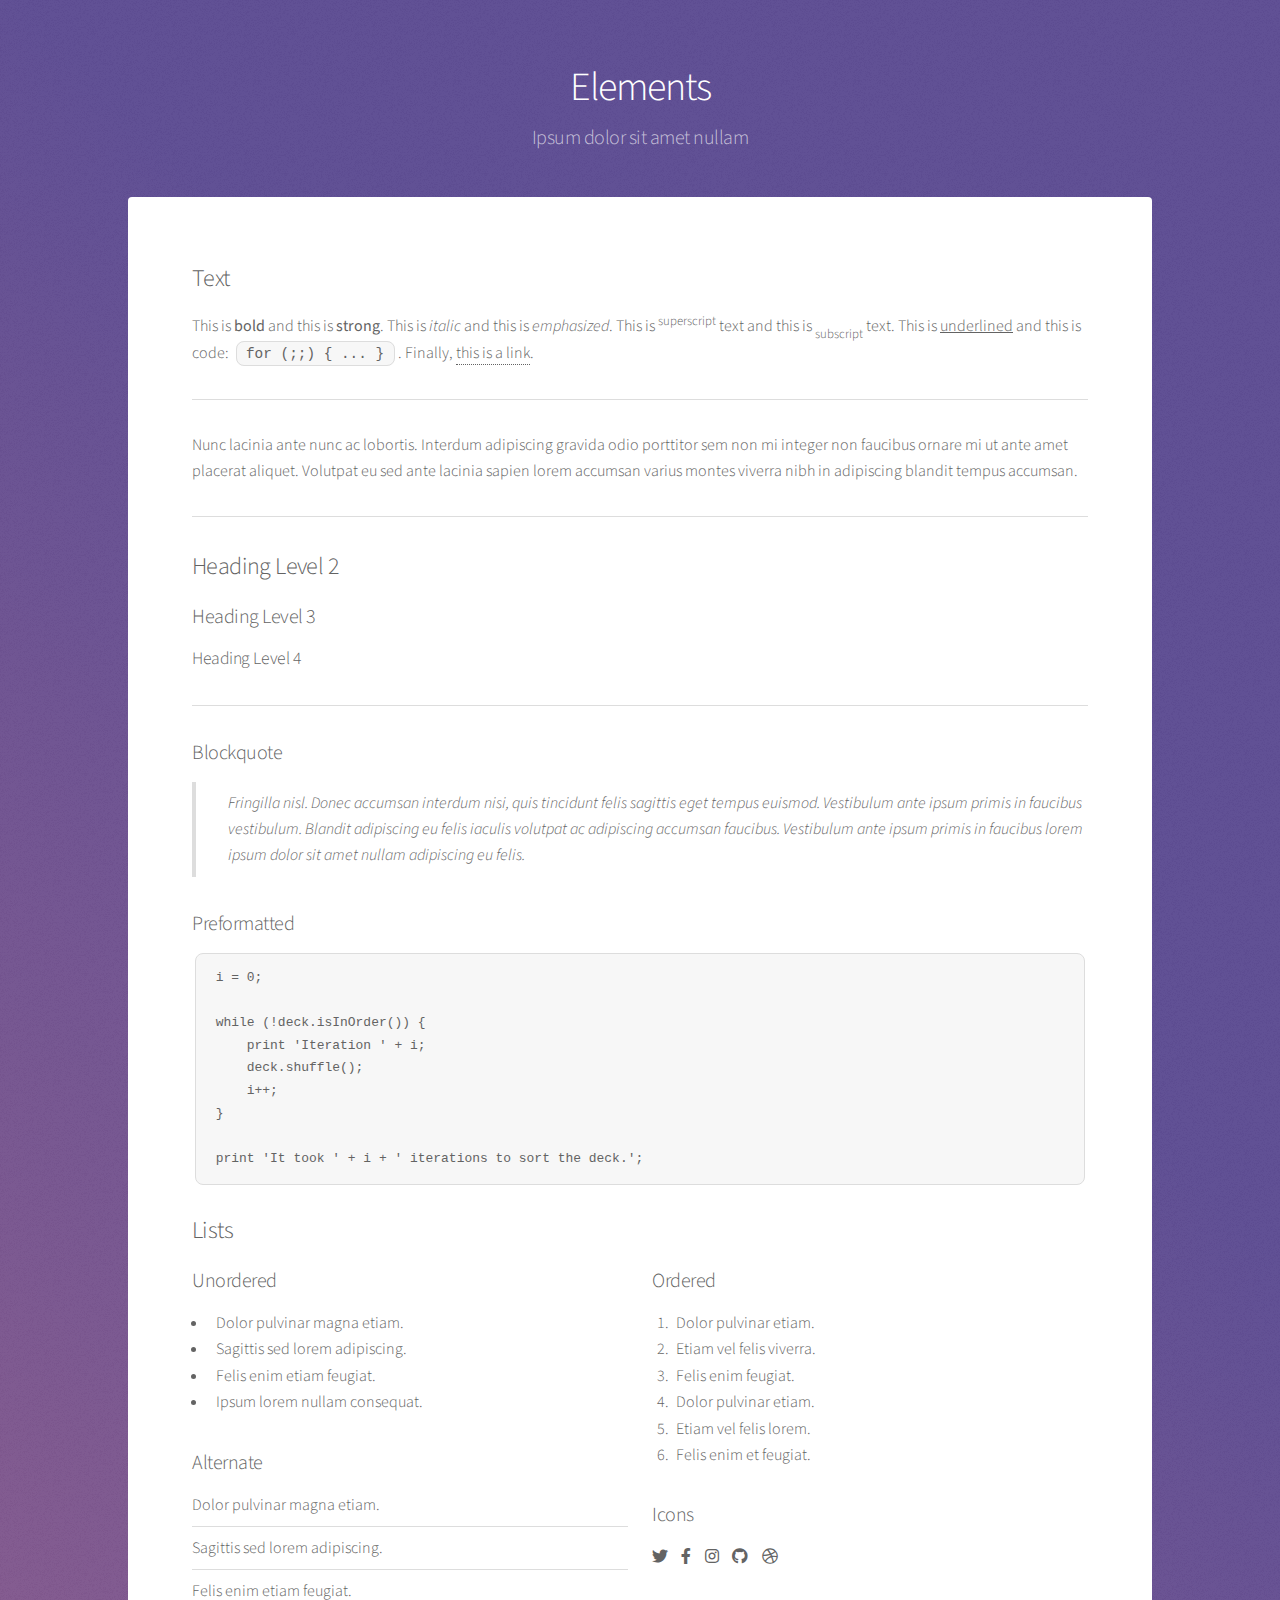
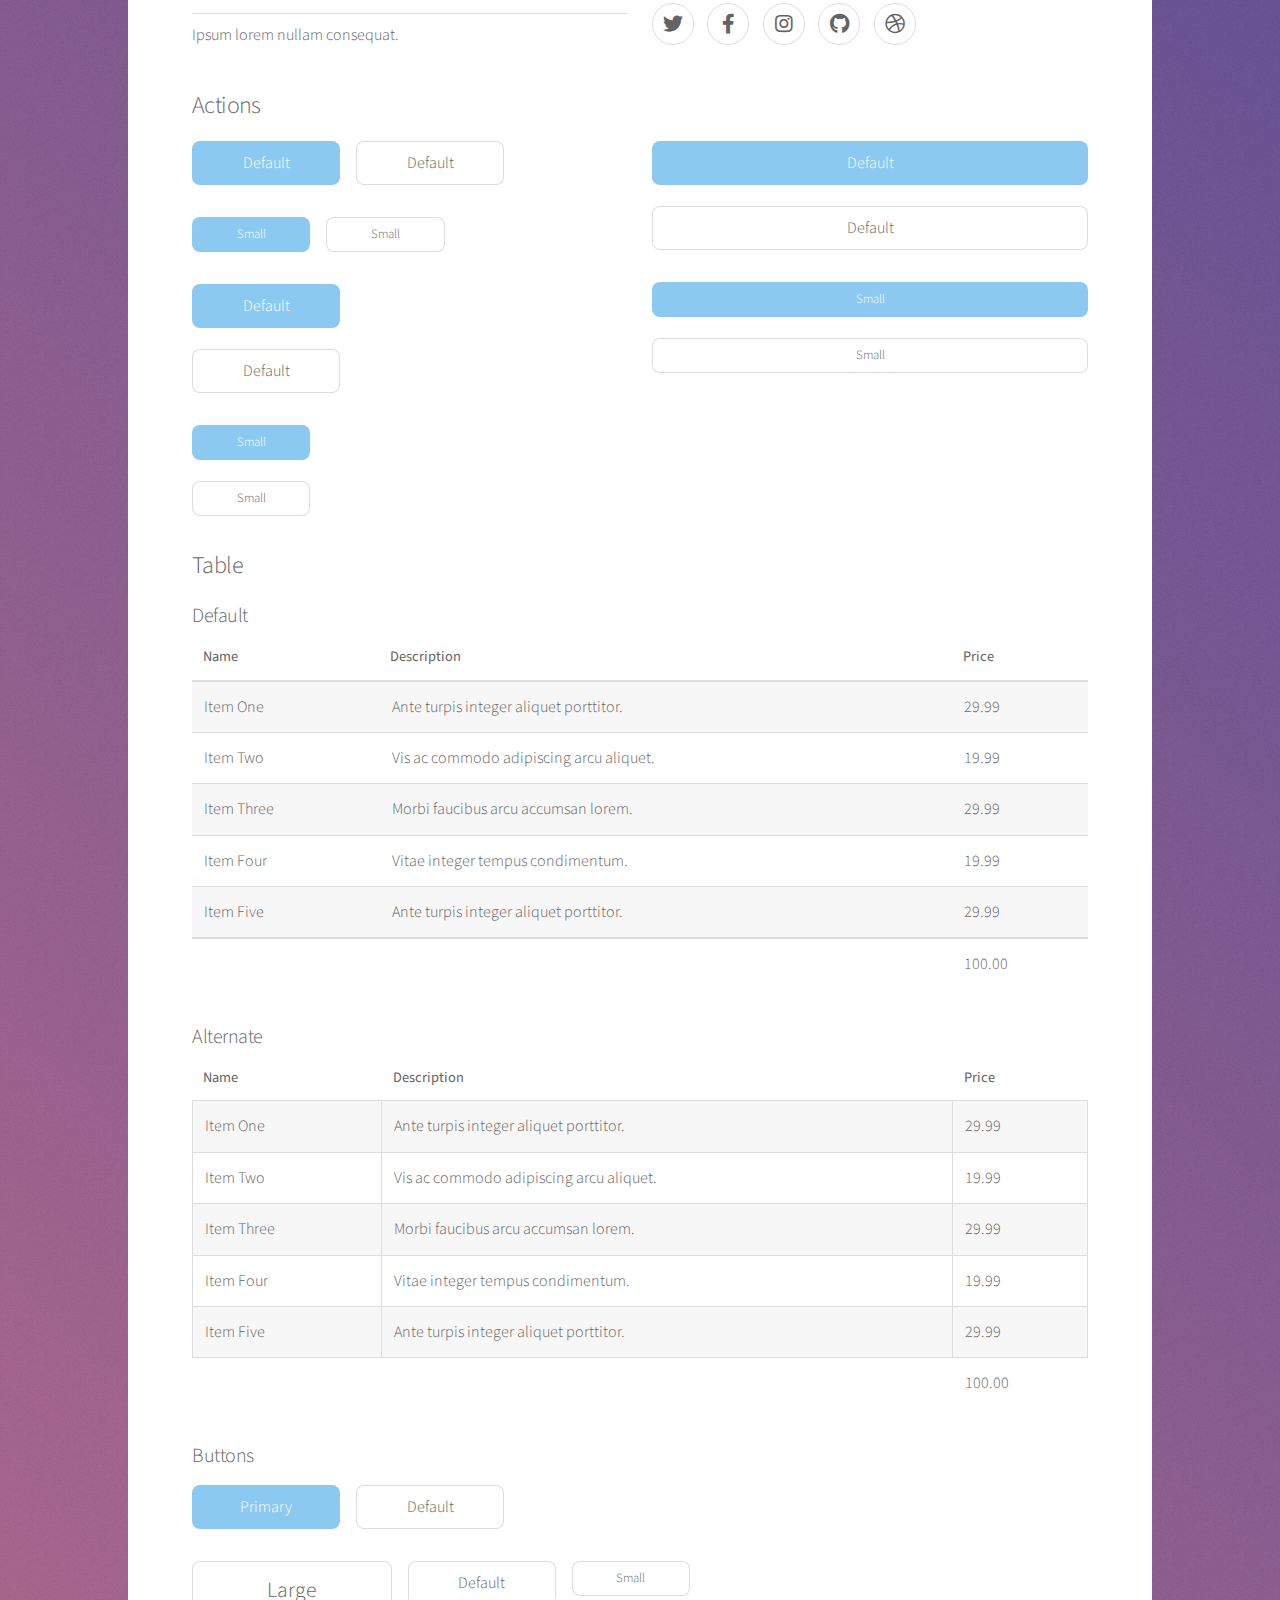
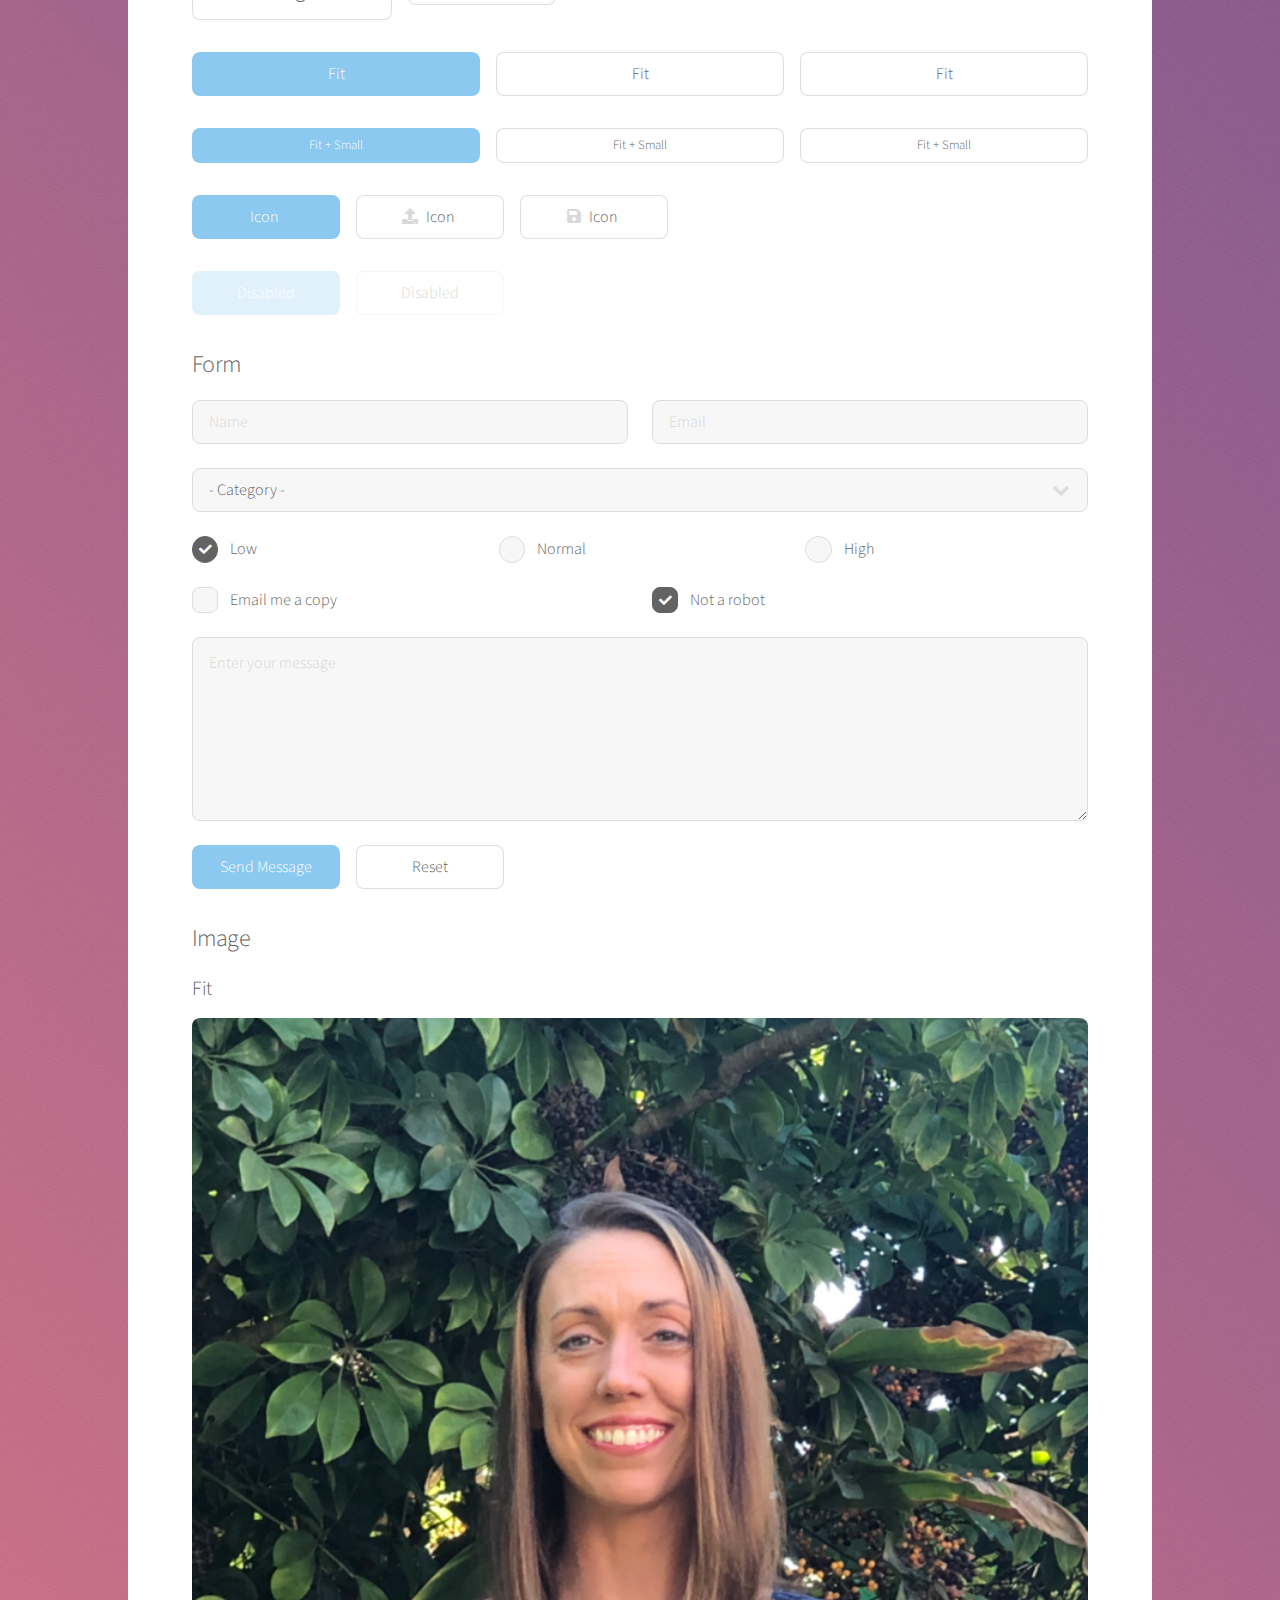
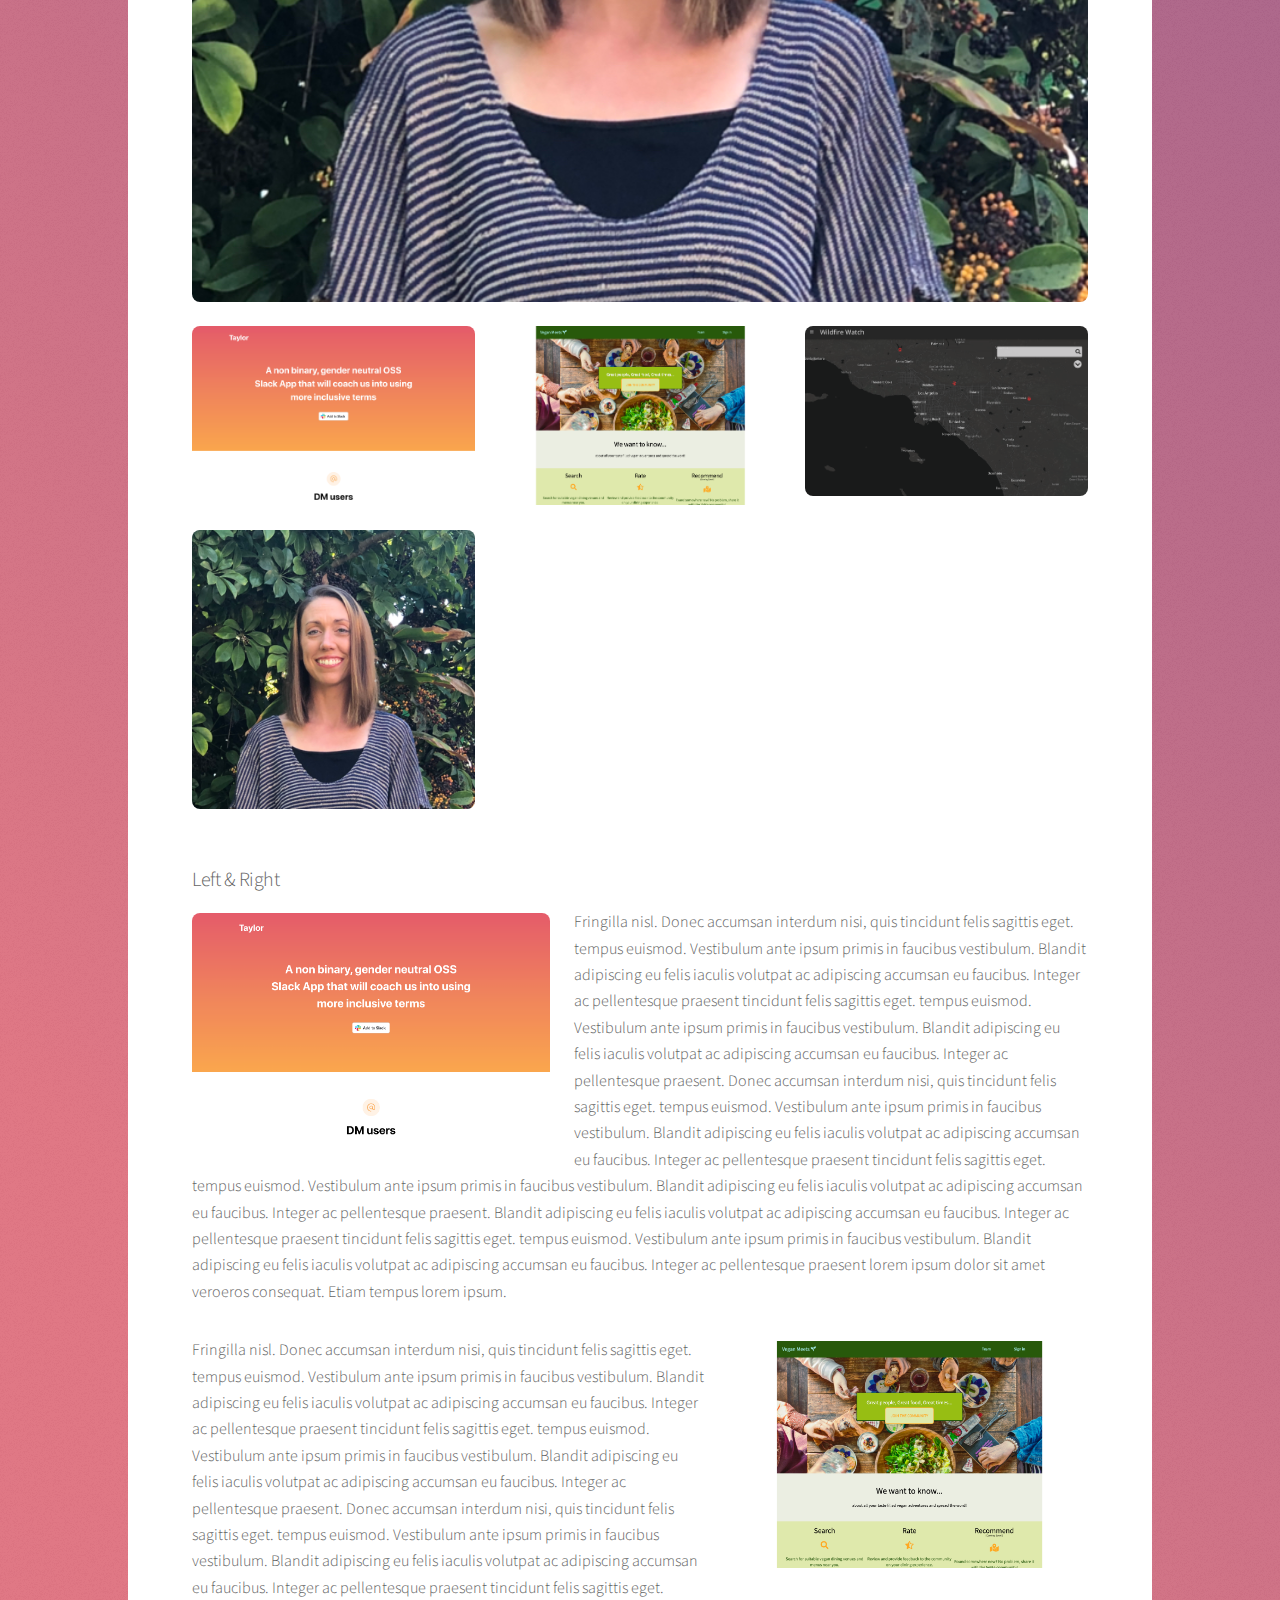
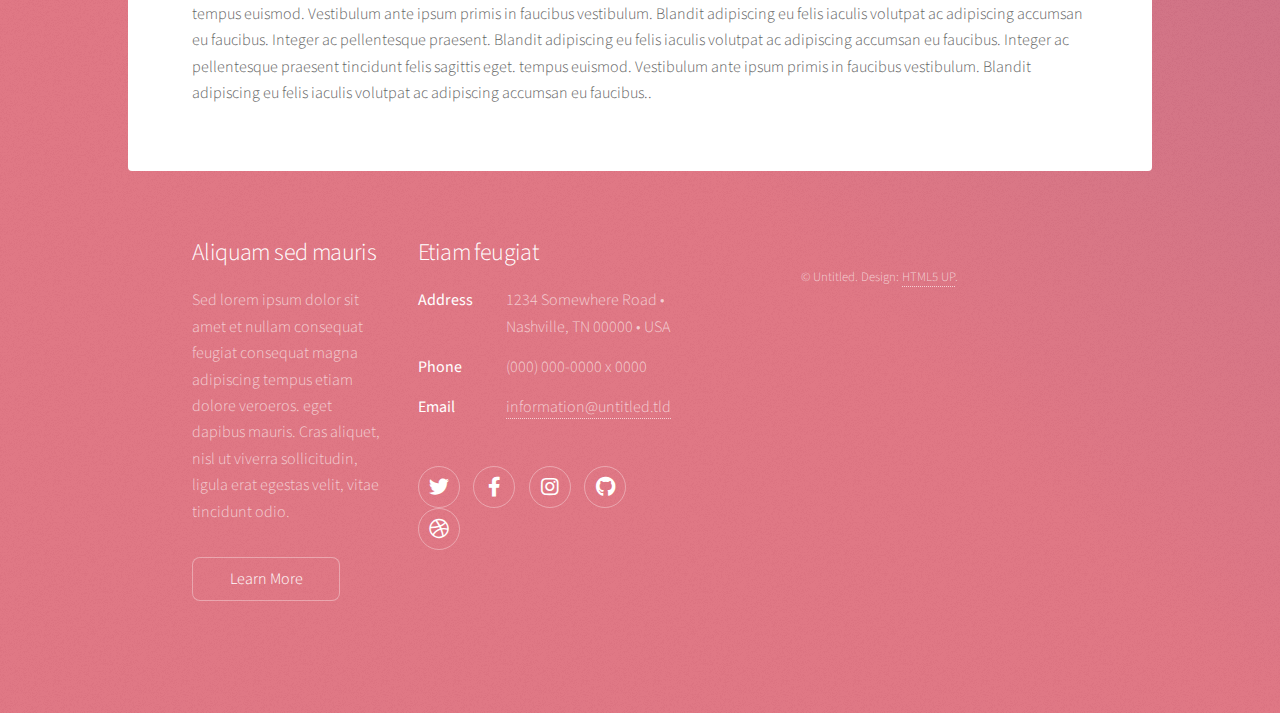
==== commit e1af15e6: "Playing with styling/formatting." ====
--- a/elements.html
+++ b/elements.html
@@ -320,11 +320,11 @@
 										<h3>Fit</h3>
 										<div class="box alt">
 											<div class="row gtr-uniform">
-												<div class="col-12"><span class="image fit"><img src="images/pic04.jpg" alt="" /></span></div>
-												<div class="col-4"><span class="image fit"><img src="images/pic01.jpg" alt="" /></span></div>
-												<div class="col-4"><span class="image fit"><img src="images/pic02.jpg" alt="" /></span></div>
-												<div class="col-4"><span class="image fit"><img src="images/pic03.jpg" alt="" /></span></div>
-												<div class="col-4"><span class="image fit"><img src="images/pic03.jpg" alt="" /></span></div>
+												<div class="col-12"><span class="image fit"><img src="images/Lisa_profile.jpg" alt="" /></span></div>
+												<div class="col-4"><span class="image fit"><img src="images/taylor.jpg" alt="" /></span></div>
+												<div class="col-4"><span class="image fit"><img src="images/veganmeets.jpg" alt="" /></span></div>
+												<div class="col-4"><span class="image fit"><img src="images/wildfire-watch.jpg" alt="" /></span></div>
+												<div class="col-4"><span class="image fit"><img src="images/Lisa_profile.jpg" alt="" /></span></div>
 												<div class="col-4"><span class="image fit"><img src="images/pic01.jpg" alt="" /></span></div>
 												<div class="col-4"><span class="image fit"><img src="images/pic02.jpg" alt="" /></span></div>
 												<div class="col-4"><span class="image fit"><img src="images/pic02.jpg" alt="" /></span></div>
@@ -333,8 +333,8 @@
 											</div>
 										</div>
 										<h3>Left &amp; Right</h3>
-										<p><span class="image left"><img src="images/pic05.jpg" alt="" /></span>Fringilla nisl. Donec accumsan interdum nisi, quis tincidunt felis sagittis eget. tempus euismod. Vestibulum ante ipsum primis in faucibus vestibulum. Blandit adipiscing eu felis iaculis volutpat ac adipiscing accumsan eu faucibus. Integer ac pellentesque praesent tincidunt felis sagittis eget. tempus euismod. Vestibulum ante ipsum primis in faucibus vestibulum. Blandit adipiscing eu felis iaculis volutpat ac adipiscing accumsan eu faucibus. Integer ac pellentesque praesent. Donec accumsan interdum nisi, quis tincidunt felis sagittis eget. tempus euismod. Vestibulum ante ipsum primis in faucibus vestibulum. Blandit adipiscing eu felis iaculis volutpat ac adipiscing accumsan eu faucibus. Integer ac pellentesque praesent tincidunt felis sagittis eget. tempus euismod. Vestibulum ante ipsum primis in faucibus vestibulum. Blandit adipiscing eu felis iaculis volutpat ac adipiscing accumsan eu faucibus. Integer ac pellentesque praesent. Blandit adipiscing eu felis iaculis volutpat ac adipiscing accumsan eu faucibus. Integer ac pellentesque praesent tincidunt felis sagittis eget. tempus euismod. Vestibulum ante ipsum primis in faucibus vestibulum. Blandit adipiscing eu felis iaculis volutpat ac adipiscing accumsan eu faucibus. Integer ac pellentesque praesent lorem ipsum dolor sit amet veroeros consequat. Etiam tempus lorem ipsum.</p>
-										<p><span class="image right"><img src="images/pic06.jpg" alt="" /></span>Fringilla nisl. Donec accumsan interdum nisi, quis tincidunt felis sagittis eget. tempus euismod. Vestibulum ante ipsum primis in faucibus vestibulum. Blandit adipiscing eu felis iaculis volutpat ac adipiscing accumsan eu faucibus. Integer ac pellentesque praesent tincidunt felis sagittis eget. tempus euismod. Vestibulum ante ipsum primis in faucibus vestibulum. Blandit adipiscing eu felis iaculis volutpat ac adipiscing accumsan eu faucibus. Integer ac pellentesque praesent. Donec accumsan interdum nisi, quis tincidunt felis sagittis eget. tempus euismod. Vestibulum ante ipsum primis in faucibus vestibulum. Blandit adipiscing eu felis iaculis volutpat ac adipiscing accumsan eu faucibus. Integer ac pellentesque praesent tincidunt felis sagittis eget. tempus euismod. Vestibulum ante ipsum primis in faucibus vestibulum. Blandit adipiscing eu felis iaculis volutpat ac adipiscing accumsan eu faucibus. Integer ac pellentesque praesent. Blandit adipiscing eu felis iaculis volutpat ac adipiscing accumsan eu faucibus. Integer ac pellentesque praesent tincidunt felis sagittis eget. tempus euismod. Vestibulum ante ipsum primis in faucibus vestibulum. Blandit adipiscing eu felis iaculis volutpat ac adipiscing accumsan eu faucibus..</p>
+										<p><span class="image left"><img src="images/taylor.jpg" alt="" /></span>Fringilla nisl. Donec accumsan interdum nisi, quis tincidunt felis sagittis eget. tempus euismod. Vestibulum ante ipsum primis in faucibus vestibulum. Blandit adipiscing eu felis iaculis volutpat ac adipiscing accumsan eu faucibus. Integer ac pellentesque praesent tincidunt felis sagittis eget. tempus euismod. Vestibulum ante ipsum primis in faucibus vestibulum. Blandit adipiscing eu felis iaculis volutpat ac adipiscing accumsan eu faucibus. Integer ac pellentesque praesent. Donec accumsan interdum nisi, quis tincidunt felis sagittis eget. tempus euismod. Vestibulum ante ipsum primis in faucibus vestibulum. Blandit adipiscing eu felis iaculis volutpat ac adipiscing accumsan eu faucibus. Integer ac pellentesque praesent tincidunt felis sagittis eget. tempus euismod. Vestibulum ante ipsum primis in faucibus vestibulum. Blandit adipiscing eu felis iaculis volutpat ac adipiscing accumsan eu faucibus. Integer ac pellentesque praesent. Blandit adipiscing eu felis iaculis volutpat ac adipiscing accumsan eu faucibus. Integer ac pellentesque praesent tincidunt felis sagittis eget. tempus euismod. Vestibulum ante ipsum primis in faucibus vestibulum. Blandit adipiscing eu felis iaculis volutpat ac adipiscing accumsan eu faucibus. Integer ac pellentesque praesent lorem ipsum dolor sit amet veroeros consequat. Etiam tempus lorem ipsum.</p>
+										<p><span class="image right"><img src="images/veganmeets.jpg" alt="" /></span>Fringilla nisl. Donec accumsan interdum nisi, quis tincidunt felis sagittis eget. tempus euismod. Vestibulum ante ipsum primis in faucibus vestibulum. Blandit adipiscing eu felis iaculis volutpat ac adipiscing accumsan eu faucibus. Integer ac pellentesque praesent tincidunt felis sagittis eget. tempus euismod. Vestibulum ante ipsum primis in faucibus vestibulum. Blandit adipiscing eu felis iaculis volutpat ac adipiscing accumsan eu faucibus. Integer ac pellentesque praesent. Donec accumsan interdum nisi, quis tincidunt felis sagittis eget. tempus euismod. Vestibulum ante ipsum primis in faucibus vestibulum. Blandit adipiscing eu felis iaculis volutpat ac adipiscing accumsan eu faucibus. Integer ac pellentesque praesent tincidunt felis sagittis eget. tempus euismod. Vestibulum ante ipsum primis in faucibus vestibulum. Blandit adipiscing eu felis iaculis volutpat ac adipiscing accumsan eu faucibus. Integer ac pellentesque praesent. Blandit adipiscing eu felis iaculis volutpat ac adipiscing accumsan eu faucibus. Integer ac pellentesque praesent tincidunt felis sagittis eget. tempus euismod. Vestibulum ante ipsum primis in faucibus vestibulum. Blandit adipiscing eu felis iaculis volutpat ac adipiscing accumsan eu faucibus..</p>
 									</section>
 
 							</section>
